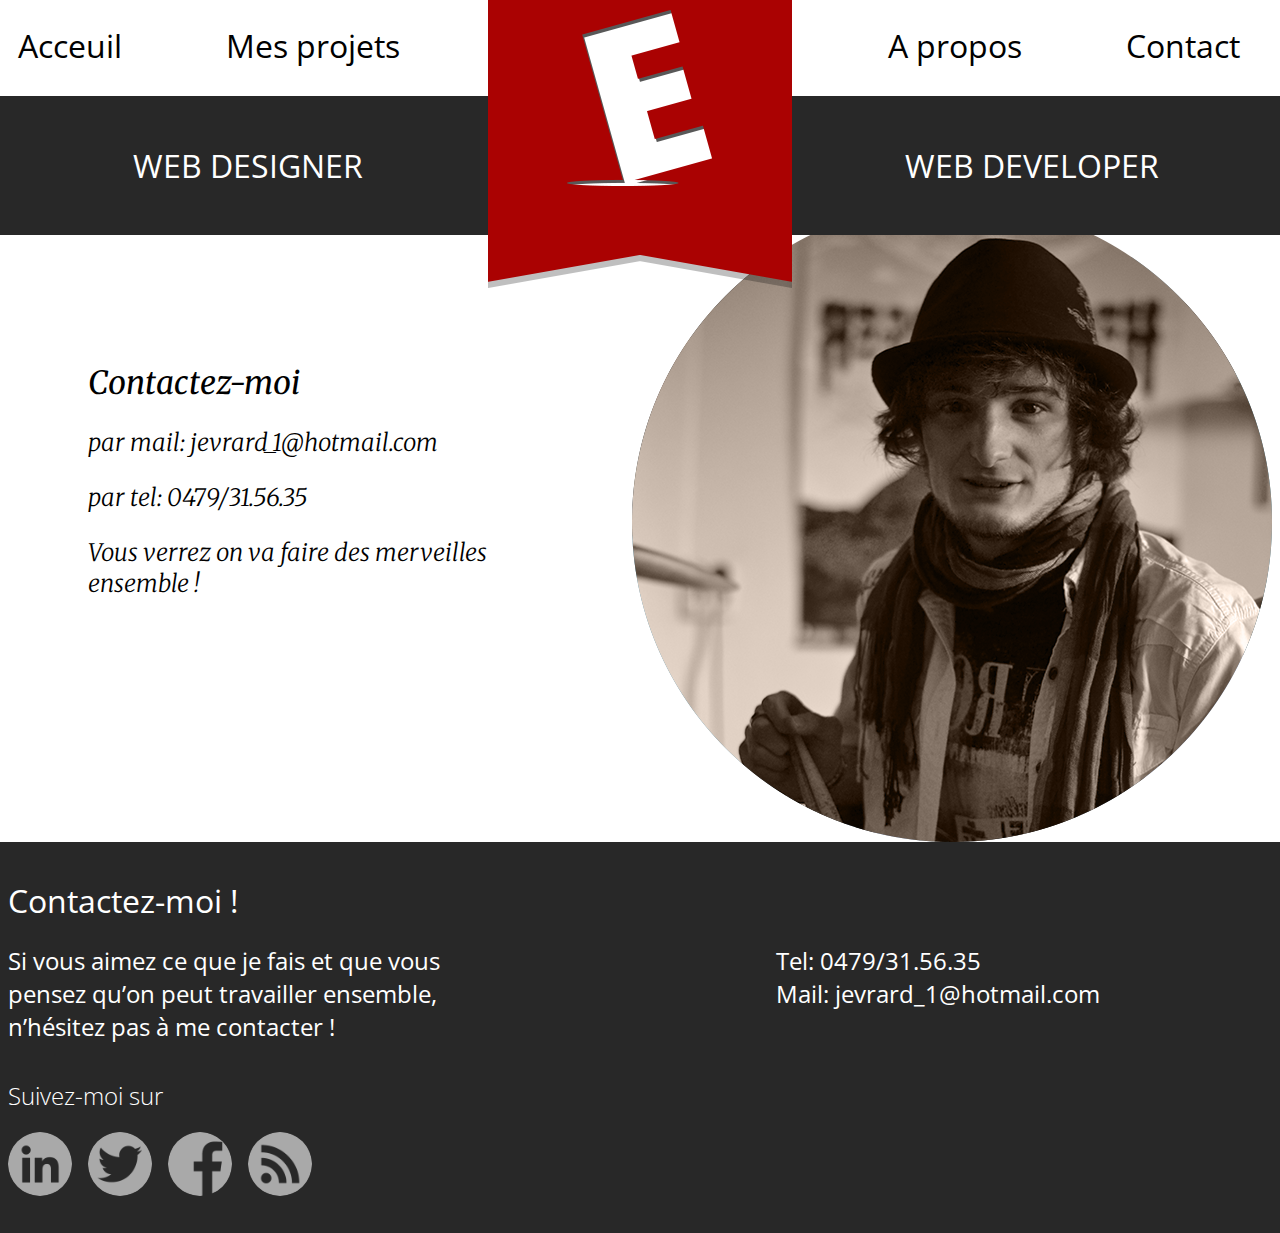
==== html/contact.html @ c120b70b "page contact" ====
<!DOCTYPE html>
<html lang="fr">
<head>
    <meta charset="UTF-8">
    <title>Jérémy Evrard Website</title>
    <link rel="stylesheet" href="../css/main.css">
</head>
<body>
    <header class="home">
        <div class="riban"><a  href="../index.html"><img src="../images/riban.png" alt="Jérémy Evrard"></a></div>
        <nav>
            <ul>
                <li><a href="../index.html">Acceuil</a></li>
                <li><a href="../html/projets.html">Mes projets</a></li>
                <li><a href="../html/propos.html">A propos</a></li>
                <li><a href="../html/contact.html">Contact</a></li>
            </ul>
        </nav>
        <div class="banniere">
            <ul >
                <li>WEB DESIGNER</li><!--
                --><li>WEB DEVELOPER</li>
            </ul>
        </div>
    </header>
    <section class="contactPage">
        <img src="../images/photoInv.png" alt="Une photo de jérémy Evrard" class="photo">
        
        <div class="accrocheContact">
            <h1>Contactez-moi</h1>
            <p>par mail: jevrard_1@hotmail.com</p>
            <p>par tel: 0479/31.56.35</p>
            <p>Vous verrez on va faire des merveilles ensemble !</p>
        </div>
    </section>
    <footer>
        <section class="contact">
            <h1>Contactez-moi !</h1>
            <p>Si vous aimez ce que je fais et que vous pensez qu’on peut travailler ensemble, n’hésitez pas à me contacter !</p>
            <section class="coordonnee">
                <p>Tel: 0479/31.56.35</p>
                <p>Mail: jevrard_1@hotmail.com</p>
            </section>
            <h2>Suivez-moi sur</h2>
            <ul>
                <li><a href="#"><img src="../images/LinkedinIcon.png" alt="Linkedin"></a></li><!--
                --><li><a href="#"><img src="../images/logoTwitter.png" alt="Twitter"></a></li><!--
                --><li><a href="#"><img src="../images/logoFacebook.png" alt="Facebook"></a></li><!--
                --><li><a href="#"><img src="../images/logoRss.png" alt="Flux Rss"></a></li>
            </ul>
        </section>
    </footer>
</body>
</html>
---- css/main.css ----
@charset "UTF-8";
/*! normalize.css v3.0.1 | MIT License | git.io/normalize */
/**
 * 1. Set default font family to sans-serif.
 * 2. Prevent iOS text size adjust after orientation change, without disabling
 *    user zoom.
 */
@import url(http://fonts.googleapis.com/css?family=Open+Sans:300italic,400italic,600italic,700italic,800italic,400,300,600,700,800);
@import url(http://fonts.googleapis.com/css?family=Merriweather:400,300italic);
/* line 9, ../scss/_normalize.scss */
html {
  font-family: sans-serif;
  /* 1 */
  -ms-text-size-adjust: 100%;
  /* 2 */
  -webkit-text-size-adjust: 100%;
  /* 2 */
}

/**
 * Remove default margin.
 */
/* line 19, ../scss/_normalize.scss */
body {
  margin: 0;
}

/* HTML5 display definitions
   ========================================================================== */
/**
 * Correct `block` display not defined for any HTML5 element in IE 8/9.
 * Correct `block` display not defined for `details` or `summary` in IE 10/11 and Firefox.
 * Correct `block` display not defined for `main` in IE 11.
 */
/* line 32, ../scss/_normalize.scss */
article,
aside,
details,
figcaption,
figure,
footer,
header,
hgroup,
main,
nav,
section,
summary {
  display: block;
}

/**
 * 1. Correct `inline-block` display not defined in IE 8/9.
 * 2. Normalize vertical alignment of `progress` in Chrome, Firefox, and Opera.
 */
/* line 52, ../scss/_normalize.scss */
audio,
canvas,
progress,
video {
  display: inline-block;
  /* 1 */
  vertical-align: baseline;
  /* 2 */
}

/**
 * Prevent modern browsers from displaying `audio` without controls.
 * Remove excess height in iOS 5 devices.
 */
/* line 65, ../scss/_normalize.scss */
audio:not([controls]) {
  display: none;
  height: 0;
}

/**
 * Address `[hidden]` styling not present in IE 8/9/10.
 * Hide the `template` element in IE 8/9/11, Safari, and Firefox < 22.
 */
/* line 75, ../scss/_normalize.scss */
[hidden],
template {
  display: none;
}

/* Links
   ========================================================================== */
/**
 * Remove the gray background color from active links in IE 10.
 */
/* line 87, ../scss/_normalize.scss */
a {
  background: transparent;
}

/**
 * Improve readability when focused and also mouse hovered in all browsers.
 */
/* line 95, ../scss/_normalize.scss */
a:active,
a:hover {
  outline: 0;
}

/* Text-level semantics
   ========================================================================== */
/**
 * Address styling not present in IE 8/9/10/11, Safari, and Chrome.
 */
/* line 107, ../scss/_normalize.scss */
abbr[title] {
  border-bottom: 1px dotted;
}

/**
 * Address style set to `bolder` in Firefox 4+, Safari, and Chrome.
 */
/* line 115, ../scss/_normalize.scss */
b,
strong {
  font-weight: bold;
}

/**
 * Address styling not present in Safari and Chrome.
 */
/* line 124, ../scss/_normalize.scss */
dfn {
  font-style: italic;
}

/**
 * Address variable `h1` font-size and margin within `section` and `article`
 * contexts in Firefox 4+, Safari, and Chrome.
 */
/* line 133, ../scss/_normalize.scss */
h1 {
  font-size: 2em;
  margin: 0.67em 0;
}

/**
 * Address styling not present in IE 8/9.
 */
/* line 142, ../scss/_normalize.scss */
mark {
  background: #ff0;
  color: #000;
}

/**
 * Address inconsistent and variable font size in all browsers.
 */
/* line 151, ../scss/_normalize.scss */
small {
  font-size: 80%;
}

/**
 * Prevent `sub` and `sup` affecting `line-height` in all browsers.
 */
/* line 159, ../scss/_normalize.scss */
sub,
sup {
  font-size: 75%;
  line-height: 0;
  position: relative;
  vertical-align: baseline;
}

/* line 167, ../scss/_normalize.scss */
sup {
  top: -0.5em;
}

/* line 171, ../scss/_normalize.scss */
sub {
  bottom: -0.25em;
}

/* Embedded content
   ========================================================================== */
/**
 * Remove border when inside `a` element in IE 8/9/10.
 */
/* line 182, ../scss/_normalize.scss */
img {
  border: 0;
}

/**
 * Correct overflow not hidden in IE 9/10/11.
 */
/* line 190, ../scss/_normalize.scss */
svg:not(:root) {
  overflow: hidden;
}

/* Grouping content
   ========================================================================== */
/**
 * Address margin not present in IE 8/9 and Safari.
 */
/* line 201, ../scss/_normalize.scss */
figure {
  margin: 1em 40px;
}

/**
 * Address differences between Firefox and other browsers.
 */
/* line 209, ../scss/_normalize.scss */
hr {
  -moz-box-sizing: content-box;
  box-sizing: content-box;
  height: 0;
}

/**
 * Contain overflow in all browsers.
 */
/* line 219, ../scss/_normalize.scss */
pre {
  overflow: auto;
}

/**
 * Address odd `em`-unit font size rendering in all browsers.
 */
/* line 227, ../scss/_normalize.scss */
code,
kbd,
pre,
samp {
  font-family: monospace, monospace;
  font-size: 1em;
}

/* Forms
   ========================================================================== */
/**
 * Known limitation: by default, Chrome and Safari on OS X allow very limited
 * styling of `select`, unless a `border` property is set.
 */
/**
 * 1. Correct color not being inherited.
 *    Known issue: affects color of disabled elements.
 * 2. Correct font properties not being inherited.
 * 3. Address margins set differently in Firefox 4+, Safari, and Chrome.
 */
/* line 250, ../scss/_normalize.scss */
button,
input,
optgroup,
select,
textarea {
  color: inherit;
  /* 1 */
  font: inherit;
  /* 2 */
  margin: 0;
  /* 3 */
}

/**
 * Address `overflow` set to `hidden` in IE 8/9/10/11.
 */
/* line 264, ../scss/_normalize.scss */
button {
  overflow: visible;
}

/**
 * Address inconsistent `text-transform` inheritance for `button` and `select`.
 * All other form control elements do not inherit `text-transform` values.
 * Correct `button` style inheritance in Firefox, IE 8/9/10/11, and Opera.
 * Correct `select` style inheritance in Firefox.
 */
/* line 275, ../scss/_normalize.scss */
button,
select {
  text-transform: none;
}

/**
 * 1. Avoid the WebKit bug in Android 4.0.* where (2) destroys native `audio`
 *    and `video` controls.
 * 2. Correct inability to style clickable `input` types in iOS.
 * 3. Improve usability and consistency of cursor style between image-type
 *    `input` and others.
 */
/* line 288, ../scss/_normalize.scss */
button,
html input[type="button"],
input[type="reset"],
input[type="submit"] {
  -webkit-appearance: button;
  /* 2 */
  cursor: pointer;
  /* 3 */
}

/**
 * Re-set default cursor for disabled elements.
 */
/* line 300, ../scss/_normalize.scss */
button[disabled],
html input[disabled] {
  cursor: default;
}

/**
 * Remove inner padding and border in Firefox 4+.
 */
/* line 309, ../scss/_normalize.scss */
button::-moz-focus-inner,
input::-moz-focus-inner {
  border: 0;
  padding: 0;
}

/**
 * Address Firefox 4+ setting `line-height` on `input` using `!important` in
 * the UA stylesheet.
 */
/* line 320, ../scss/_normalize.scss */
input {
  line-height: normal;
}

/**
 * It's recommended that you don't attempt to style these elements.
 * Firefox's implementation doesn't respect box-sizing, padding, or width.
 *
 * 1. Address box sizing set to `content-box` in IE 8/9/10.
 * 2. Remove excess padding in IE 8/9/10.
 */
/* line 332, ../scss/_normalize.scss */
input[type="checkbox"],
input[type="radio"] {
  box-sizing: border-box;
  /* 1 */
  padding: 0;
  /* 2 */
}

/**
 * Fix the cursor style for Chrome's increment/decrement buttons. For certain
 * `font-size` values of the `input`, it causes the cursor style of the
 * decrement button to change from `default` to `text`.
 */
/* line 344, ../scss/_normalize.scss */
input[type="number"]::-webkit-inner-spin-button,
input[type="number"]::-webkit-outer-spin-button {
  height: auto;
}

/**
 * 1. Address `appearance` set to `searchfield` in Safari and Chrome.
 * 2. Address `box-sizing` set to `border-box` in Safari and Chrome
 *    (include `-moz` to future-proof).
 */
/* line 355, ../scss/_normalize.scss */
input[type="search"] {
  -webkit-appearance: textfield;
  /* 1 */
  -moz-box-sizing: content-box;
  -webkit-box-sizing: content-box;
  /* 2 */
  box-sizing: content-box;
}

/**
 * Remove inner padding and search cancel button in Safari and Chrome on OS X.
 * Safari (but not Chrome) clips the cancel button when the search input has
 * padding (and `textfield` appearance).
 */
/* line 368, ../scss/_normalize.scss */
input[type="search"]::-webkit-search-cancel-button,
input[type="search"]::-webkit-search-decoration {
  -webkit-appearance: none;
}

/**
 * Define consistent border, margin, and padding.
 */
/* line 377, ../scss/_normalize.scss */
fieldset {
  border: 1px solid #c0c0c0;
  margin: 0 2px;
  padding: 0.35em 0.625em 0.75em;
}

/**
 * 1. Correct `color` not being inherited in IE 8/9/10/11.
 * 2. Remove padding so people aren't caught out if they zero out fieldsets.
 */
/* line 388, ../scss/_normalize.scss */
legend {
  border: 0;
  /* 1 */
  padding: 0;
  /* 2 */
}

/**
 * Remove default vertical scrollbar in IE 8/9/10/11.
 */
/* line 397, ../scss/_normalize.scss */
textarea {
  overflow: auto;
}

/**
 * Don't inherit the `font-weight` (applied by a rule above).
 * NOTE: the default cannot safely be changed in Chrome and Safari on OS X.
 */
/* line 406, ../scss/_normalize.scss */
optgroup {
  font-weight: bold;
}

/* Tables
   ========================================================================== */
/**
 * Remove most spacing between table cells.
 */
/* line 417, ../scss/_normalize.scss */
table {
  border-collapse: collapse;
  border-spacing: 0;
}

/* line 422, ../scss/_normalize.scss */
td,
th {
  padding: 0;
}

/* 
________________________________________________________________________________

*/
/*@for $i from 1 through $ncol{
    $col-$i : $i * $col + ($i - 1) * $gutter;
}*/
/* line 1, ../scss/_basic.scss */
body {
  width: 100%;
  font-family: 'Open Sans', sans-serif;
}

/* line 5, ../scss/_basic.scss */
ul {
  margin: 0;
  padding: 0;
}

/* line 9, ../scss/_basic.scss */
h1 {
  font-size: 2em;
  font-weight: 400;
  margin-left: 80px;
}

/* line 14, ../scss/_basic.scss */
figure {
  margin: 0;
}

/* line 17, ../scss/_basic.scss */
.blind {
  text-indent: -9999px;
}

/* line 1, ../scss/_header.scss */
.simple {
  width: 100%;
  background-color: #282828;
}
/* line 4, ../scss/_header.scss */
.simple nav {
  width: 1264px;
  margin: auto;
  color: white;
  height: 6em;
}
/* line 8, ../scss/_header.scss */
.simple nav ul {
  float: right;
}
/* line 11, ../scss/_header.scss */
.simple nav li {
  list-style-type: none;
  display: inline-block;
}
/* line 13, ../scss/_header.scss */
.simple nav li a {
  font-size: 1.5em;
  color: white;
  text-decoration: none;
  display: inline-block;
  padding: 1.25em 10px;
  -moz-transition-duration: 0.2s;
  -o-transition-duration: 0.2s;
  -webkit-transition-duration: 0.2s;
  transition-duration: 0.2s;
  position: relative;
  z-index: 3;
}
/* line 23, ../scss/_header.scss */
.simple nav li a:hover {
  border-bottom: 0.16em solid white;
}
/* line 30, ../scss/_header.scss */
.simple .logo {
  width: 464px;
  float: left;
}
/* line 33, ../scss/_header.scss */
.simple .logo a {
  color: white;
  text-decoration: none;
  font-size: 1.5em;
}
/* line 37, ../scss/_header.scss */
.simple .logo a:hover span {
  text-decoration: underline;
}
/* line 41, ../scss/_header.scss */
.simple .logo span {
  padding: 1.25em 16px;
  display: block;
  float: left;
}
/* line 46, ../scss/_header.scss */
.simple .logo img {
  display: block;
  float: left;
  height: 3em;
  margin-top: 0.66em;
}

/* line 54, ../scss/_header.scss */
.home {
  /*.uncentred{
      @include center_body;
      position:relative;
      img{
          position:absolute;
          width:11.35646687697161%;   
      }
      &+nav{
          @include center_body;
          position:relative;
          top:0;
          //background-color: white;
          height:6em;
          z-index:0;
          ul{
          padding-left:11.35646687697161%;
          }
          li{
              @include list_horizontal;
              margin-left:$gutter;
              a{
                  color:black;
                  font-size:2em;
                  text-decoration: none;
                  //@include box-sizing;
                  display:inline-block;
                  padding:0.75em 10px;
                  @include transition_duration(0.2s);
                  position:relative;
                  z-index:3;
                  &:hover{
                      //text-decoration: underline;
                      border-bottom: 0.16em solid $red;
                      color:$red;
                  }   
              }
          }
      }  
  }  */
}
/* line 55, ../scss/_header.scss */
.home .riban {
  position: absolute;
  text-align: center;
  width: 100%;
  height: 0;
}
/* line 60, ../scss/_header.scss */
.home .riban a {
  position: relative;
  display: block;
  width: 304px;
  margin: auto;
  z-index: 2;
  top: -8em;
  -moz-transition-duration: 0.5s;
  -o-transition-duration: 0.5s;
  -webkit-transition-duration: 0.5s;
  transition-duration: 0.5s;
}
/* line 68, ../scss/_header.scss */
.home .riban a:hover {
  top: 0;
}
/* line 72, ../scss/_header.scss */
.home .riban img {
  width: 100%;
}
/* line 76, ../scss/_header.scss */
.home .riban + nav {
  position: relative;
  top: 0;
  width: 100%;
  background-color: white;
  height: 6em;
}
/* line 82, ../scss/_header.scss */
.home .riban + nav li {
  list-style-type: none;
  display: inline-block;
}
/* line 84, ../scss/_header.scss */
.home .riban + nav li a {
  color: black;
  font-size: 2em;
  text-decoration: none;
  display: inline-block;
  padding: 0.75em 10px;
  -moz-transition-duration: 0.2s;
  -o-transition-duration: 0.2s;
  -webkit-transition-duration: 0.2s;
  transition-duration: 0.2s;
  position: relative;
  z-index: 3;
}
/* line 94, ../scss/_header.scss */
.home .riban + nav li a:hover {
  border-bottom: 0.16em solid #aa0202;
  color: #aa0202;
}
/* line 101, ../scss/_header.scss */
.home .riban + nav li:nth-child(3) a {
  margin-left: 384px;
}
/* line 104, ../scss/_header.scss */
.home .riban + nav li:nth-last-child(n+2) a {
  margin-right: 80px;
}
/* line 108, ../scss/_header.scss */
.home .riban + nav ul {
  width: 1264px;
  margin: auto;
}

/* line 152, ../scss/_header.scss */
.banniere {
  width: 100%;
  position: relative;
  color: white;
  background-color: #282828;
}
/* line 157, ../scss/_header.scss */
.banniere ul {
  width: 1264px;
  margin: auto;
}
/* line 159, ../scss/_header.scss */
.banniere ul li {
  list-style-type: none;
  display: inline-block;
  width: 480px;
  padding: 1.5em 0;
  font-size: 2em;
  text-align: center;
}
/* line 166, ../scss/_header.scss */
.banniere ul li + li {
  margin-left: 304px;
}

/* line 1, ../scss/_presentation.scss */
.presentation {
  width: 1264px;
  margin: auto;
}
/* line 10, ../scss/_mixin.scss */
.presentation:after {
  content: '';
  display: block;
  clear: both;
}
/* line 4, ../scss/_presentation.scss */
.presentation > * {
  float: left;
}

/* line 8, ../scss/_presentation.scss */
.aboutMe, .contactPage {
  width: 1264px;
  margin: auto;
}
/* line 10, ../scss/_mixin.scss */
.aboutMe:after, .contactPage:after {
  content: '';
  display: block;
  clear: both;
}
/* line 11, ../scss/_presentation.scss */
.aboutMe > *, .contactPage > * {
  float: right;
}

/* line 15, ../scss/_presentation.scss */
.accrocheAboutMe {
  font-family: 'Merriweather', serif;
  font-weight: 300;
  font-style: italic;
  width: 464px;
  font-size: 2em;
  margin-right: 80px;
  margin-top: 6em;
}

/* line 20, ../scss/_presentation.scss */
.accroche {
  font-family: 'Merriweather', serif;
  font-weight: 300;
  font-style: italic;
  width: 464px;
  font-size: 2em;
  margin-left: 80px;
  margin-top: 6em;
}

@-moz-keyframes Autoslide {
  /* line 2, ../scss/_projetSection.scss */
  0%, 25%, 100% {
    left: 0px;
    /*première image et dernière */
  }

  /* line 5, ../scss/_projetSection.scss */
  30%, 55% {
    left: -100%;
    /*deuxième image */
  }

  /* line 8, ../scss/_projetSection.scss */
  60%, 85% {
    left: -200%;
    /*troisième*/
  }
}
@-webkit-keyframes Autoslide {
  /* line 2, ../scss/_projetSection.scss */
  0%, 25%, 100% {
    left: 0px;
    /*première image et dernière */
  }

  /* line 5, ../scss/_projetSection.scss */
  30%, 55% {
    left: -100%;
    /*deuxième image */
  }

  /* line 8, ../scss/_projetSection.scss */
  60%, 85% {
    left: -200%;
    /*troisième*/
  }
}
@keyframes Autoslide {
  /* line 2, ../scss/_projetSection.scss */
  0%, 25%, 100% {
    left: 0px;
    /*première image et dernière */
  }

  /* line 5, ../scss/_projetSection.scss */
  30%, 55% {
    left: -100%;
    /*deuxième image */
  }

  /* line 8, ../scss/_projetSection.scss */
  60%, 85% {
    left: -200%;
    /*troisième*/
  }
}
/* line 12, ../scss/_projetSection.scss */
.projets {
  width: 1264px;
  margin: auto;
}
/* line 14, ../scss/_projetSection.scss */
.projets > a {
  font-size: 1.5em;
  width: 944px;
  display: block;
  background-color: rgba(170, 2, 2, 0.5);
  -moz-transition-duration: 0.2s;
  -o-transition-duration: 0.2s;
  -webkit-transition-duration: 0.2s;
  transition-duration: 0.2s;
  color: white;
  padding: 1em 0;
  text-align: center;
  text-decoration: none;
  margin: 1em auto;
}
/* line 35, ../scss/_mixin.scss */
.projets > a:hover {
  background-color: #aa0202;
}

/* line 21, ../scss/_projetSection.scss */
.projSlider {
  width: 944px;
  height: 708px;
  margin: auto;
  position: relative;
  overflow: hidden;
  -moz-box-shadow: 0px 0px 15px 0 rgba(1, 1, 1, 0.5);
  -webkit-box-shadow: 0px 0px 15px 0 rgba(1, 1, 1, 0.5);
  box-shadow: 0px 0px 15px 0 rgba(1, 1, 1, 0.5);
}
/* line 28, ../scss/_projetSection.scss */
.projSlider ul {
  width: 300%;
  position: absolute;
  top: 0;
  left: 0;
  -moz-animation-name: Autoslide;
  -webkit-animation-name: Autoslide;
  animation-name: Autoslide;
  -moz-animation-duration: 30s;
  -webkit-animation-duration: 30s;
  animation-duration: 30s;
  -moz-animation-iteration-count: infinite;
  -webkit-animation-iteration-count: infinite;
  animation-iteration-count: infinite;
  -moz-animation-timing-function: ease-in-out;
  -webkit-animation-timing-function: ease-in-out;
  animation-timing-function: ease-in-out;
}
/* line 38, ../scss/_projetSection.scss */
.projSlider li {
  width: 33.333333333%;
  list-style-type: none;
  display: inline-block;
}
/* line 42, ../scss/_projetSection.scss */
.projSlider img {
  max-width: 100%;
}

/* line 1, ../scss/_lastSearch.scss */
.lastDoc {
  width: 1264px;
  margin: auto;
  margin-bottom: 2em;
}
/* line 4, ../scss/_lastSearch.scss */
.lastDoc ul {
  width: body_width;
}
/* line 6, ../scss/_lastSearch.scss */
.lastDoc ul li {
  list-style-type: none;
  display: inline-block;
}
/* line 8, ../scss/_lastSearch.scss */
.lastDoc ul li img {
  width: 304px;
}
/* line 12, ../scss/_lastSearch.scss */
.lastDoc ul li + li {
  margin-left: 16px;
}

/* line 1, ../scss/_footer.scss */
footer {
  width: 100%;
  background-color: #282828;
  color: white;
}
/* line 5, ../scss/_footer.scss */
footer h1 {
  margin-left: 0;
}
/* line 8, ../scss/_footer.scss */
footer h2 {
  clear: both;
  font-weight: 300;
  padding-top: 1.5em;
}

/* line 14, ../scss/_footer.scss */
.contact {
  width: 1264px;
  margin: auto;
  padding-top: 1em;
}
/* line 17, ../scss/_footer.scss */
.contact p {
  width: 464px;
  margin: 0 304px 0 0;
  font-size: 1.5em;
  float: left;
}
/* line 23, ../scss/_footer.scss */
.contact .coordonnee {
  width: 464px;
  float: left;
}
/* line 10, ../scss/_mixin.scss */
.contact .coordonnee:after {
  content: '';
  display: block;
  clear: both;
}
/* line 28, ../scss/_footer.scss */
.contact ul {
  clear: both;
  width: 624px;
  padding-bottom: 2em;
}
/* line 32, ../scss/_footer.scss */
.contact ul li {
  list-style-type: none;
  display: inline-block;
}
/* line 34, ../scss/_footer.scss */
.contact ul li img {
  width: 64px;
  border-radius: 32px;
  opacity: 0.6;
  -moz-transition-duration: 0.2s;
  -o-transition-duration: 0.2s;
  -webkit-transition-duration: 0.2s;
  transition-duration: 0.2s;
}
/* line 39, ../scss/_footer.scss */
.contact ul li img:hover {
  opacity: 1;
  -moz-box-shadow: 0 0 5px 5px rgba(255, 255, 255, 0.5);
  -webkit-box-shadow: 0 0 5px 5px rgba(255, 255, 255, 0.5);
  box-shadow: 0 0 5px 5px rgba(255, 255, 255, 0.5);
}
/* line 46, ../scss/_footer.scss */
.contact ul li + li {
  margin-left: 16px;
}

/* line 1, ../scss/_listProjet.scss */
.Projets {
  width: 1264px;
  margin: auto;
}
/* line 4, ../scss/_listProjet.scss */
.Projets h1 {
  font-size: 3em;
}
/* line 7, ../scss/_listProjet.scss */
.Projets h2 {
  margin-left: 80px;
  font-weight: 400;
  font-size: 2em;
  font-family: 'merryweather', serif;
  font-style: italic;
}
/* line 14, ../scss/_listProjet.scss */
.Projets h3 {
  font-size: 1.5em;
  font-weight: 400;
  margin: 0.5em 0;
}
/* line 10, ../scss/_mixin.scss */
.Projets > section:after {
  content: '';
  display: block;
  clear: both;
}
/* line 21, ../scss/_listProjet.scss */
.Projets > section section {
  background-color: rgba(1, 1, 1, 0.1);
  padding: 0 16px 16px;
  float: left;
  width: 624px;
  margin-bottom: 1em;
  -moz-box-sizing: border-box;
  -webkit-box-sizing: border-box;
  box-sizing: border-box;
  -moz-transition-duration: 0.2s;
  -o-transition-duration: 0.2s;
  -webkit-transition-duration: 0.2s;
  transition-duration: 0.2s;
}
/* line 29, ../scss/_listProjet.scss */
.Projets > section section:hover {
  -moz-box-shadow: 0 0 10px 3px rgba(1, 1, 1, 0.5);
  -webkit-box-shadow: 0 0 10px 3px rgba(1, 1, 1, 0.5);
  box-shadow: 0 0 10px 3px rgba(1, 1, 1, 0.5);
}
/* line 33, ../scss/_listProjet.scss */
.Projets > section section:nth-child(even) {
  margin-right: 16px;
}
/* line 36, ../scss/_listProjet.scss */
.Projets > section figure {
  -moz-box-sizing: border-box;
  -webkit-box-sizing: border-box;
  box-sizing: border-box;
  width: 100%;
  min-height: 20em;
}
/* line 41, ../scss/_listProjet.scss */
.Projets > section p {
  min-height: 6em;
}
/* line 44, ../scss/_listProjet.scss */
.Projets > section img {
  max-width: 100%;
  max-height: 20em;
  display: block;
  margin: auto;
}
/* line 52, ../scss/_listProjet.scss */
.Projets li {
  list-style-type: none;
  display: inline-block;
  width: 50%;
  -moz-box-sizing: border-box;
  -webkit-box-sizing: border-box;
  box-sizing: border-box;
  float: left;
}
/* line 57, ../scss/_listProjet.scss */
.Projets li a {
  width: 100%;
  display: block;
  background-color: rgba(170, 2, 2, 0.5);
  -moz-transition-duration: 0.2s;
  -o-transition-duration: 0.2s;
  -webkit-transition-duration: 0.2s;
  transition-duration: 0.2s;
  color: white;
  padding: 1em 0;
  text-align: center;
  text-decoration: none;
}
/* line 35, ../scss/_mixin.scss */
.Projets li a:hover {
  background-color: #aa0202;
}
/* line 62, ../scss/_listProjet.scss */
.Projets li + li {
  padding-left: 8px;
}
/* line 65, ../scss/_listProjet.scss */
.Projets li:first-child {
  padding-right: 8px;
}
/* line 68, ../scss/_listProjet.scss */
.Projets .single li {
  width: 100%;
  padding: 0px;
}

/* line 1, ../scss/_aboutMe.scss */
.about {
  margin: 2em auto;
  width: 1264px;
}
/* line 10, ../scss/_mixin.scss */
.about:after {
  content: '';
  display: block;
  clear: both;
}
/* line 6, ../scss/_aboutMe.scss */
.about h1 {
  font-family: 'merryweather', serif;
  font-size: 3em;
  padding: 0 0.5em;
  border-right: 2px solid #282828;
}
/* line 14, ../scss/_aboutMe.scss */
.about div {
  width: 464px;
  margin-right: 16px;
  float: left;
  text-align: right;
}
/* line 21, ../scss/_aboutMe.scss */
.about article {
  width: 784px;
  float: right;
  font-size: 1.5em;
  font-weight: 400;
}

/* line 1, ../scss/_contact.scss */
.accrocheContact {
  font-family: 'Merriweather', serif;
  font-weight: 300;
  font-style: italic;
  width: 464px;
  font-size: 2em;
  margin-right: 80px;
  margin-top: 4em;
}
/* line 5, ../scss/_contact.scss */
.accrocheContact h1 {
  font-size: 1em;
  margin: 0;
}
/* line 9, ../scss/_contact.scss */
.accrocheContact p {
  font-size: 0.75em;
}
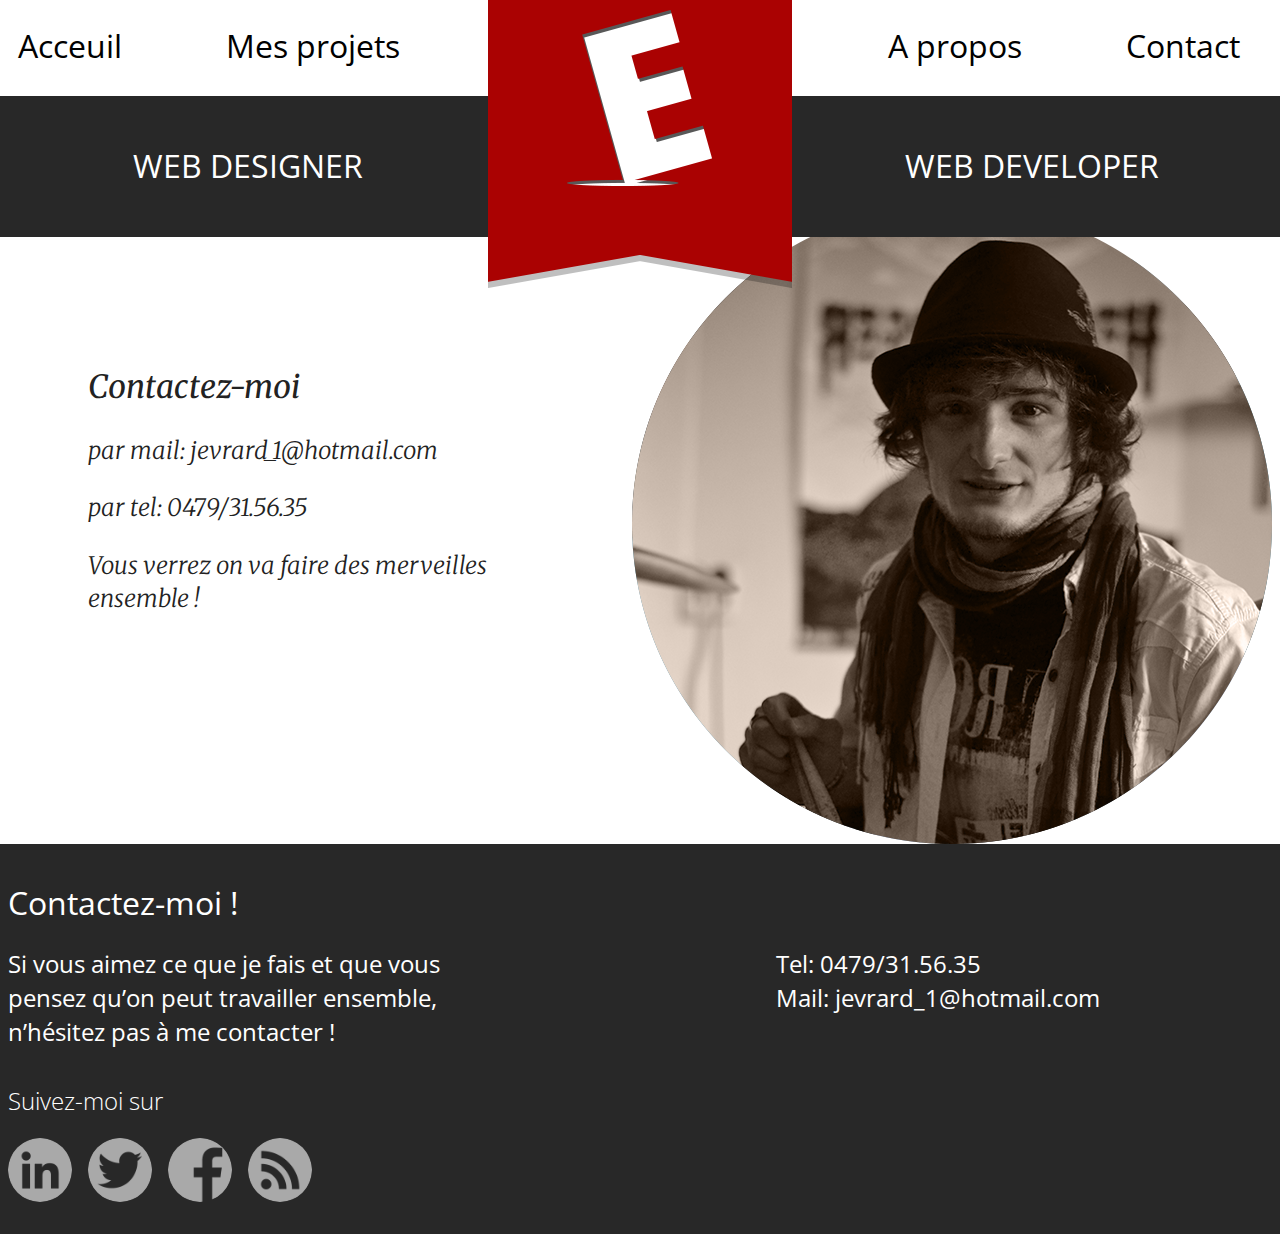
==== commit 7dd5309a: "intégration du html5boilerplate" ====
--- a/html/contact.html
+++ b/html/contact.html
@@ -1,11 +1,22 @@
 <!DOCTYPE html>
-<html lang="fr">
+<!--[if lt IE 7]>      <html class="no-js lt-ie9 lt-ie8 lt-ie7"> <![endif]-->
+<!--[if IE 7]>         <html class="no-js lt-ie9 lt-ie8"> <![endif]-->
+<!--[if IE 8]>         <html class="no-js lt-ie9"> <![endif]-->
+<!--[if gt IE 8]><!--> <html class="no-js" lang="fr"> <!--<![endif]-->
 <head>
-    <meta charset="UTF-8">
+    <meta charset="UTF-8"> 
+    <meta http-equiv="X-UA-Compatible" content="IE=edge,chrome=1">
     <title>Jérémy Evrard Website</title>
-    <link rel="stylesheet" href="../css/main.css">
+    <meta name="description" content="">
+    <meta name="viewport" content="width=device-width, initial-scale=1">
+    <link rel="stylesheet" href="../css/style.css">
+    <script src="../js/vendor/modernizr-2.6.2.min.js"></script>
 </head>
 <body>
+    <!--[if lt IE 7]>
+        <p class="browsehappy">You are using an <strong>outdated</strong> browser. Please <a href="http://browsehappy.com/">upgrade your browser</a> to improve your experience.</p>
+    <![endif]-->
+    <!-- thomas hupkens-->
     <header class="home">
         <div class="riban"><a  href="../index.html"><img src="../images/riban.png" alt="Jérémy Evrard"></a></div>
         <nav>
@@ -50,5 +61,10 @@
             </ul>
         </section>
     </footer>
+    <script src="//ajax.googleapis.com/ajax/libs/jquery/1.11.1/jquery.min.js"></script>
+    <script>window.jQuery || document.write('<script src="../js/vendor/jquery-1.11.1.min.js"><\/script>')</script>
+
+    <script src="../js/plugins.js"></script>
+    <script src="../js/main.js"></script>
 </body>
 </html>--- a/css/style.css
+++ b/css/style.css
@@ -0,0 +1,1398 @@
+@charset "UTF-8";
+/*! normalize.css v3.0.1 | MIT License | git.io/normalize */
+/**
+ * 1. Set default font family to sans-serif.
+ * 2. Prevent iOS text size adjust after orientation change, without disabling
+ *    user zoom.
+ */
+@import url(http://fonts.googleapis.com/css?family=Open+Sans:300italic,400italic,600italic,700italic,800italic,400,300,600,700,800);
+@import url(http://fonts.googleapis.com/css?family=Merriweather:400,300italic);
+/* line 9, ../scss/_normalize.scss */
+html {
+  font-family: sans-serif;
+  /* 1 */
+  -ms-text-size-adjust: 100%;
+  /* 2 */
+  -webkit-text-size-adjust: 100%;
+  /* 2 */
+}
+
+/**
+ * Remove default margin.
+ */
+/* line 19, ../scss/_normalize.scss */
+body {
+  margin: 0;
+}
+
+/* HTML5 display definitions
+   ========================================================================== */
+/**
+ * Correct `block` display not defined for any HTML5 element in IE 8/9.
+ * Correct `block` display not defined for `details` or `summary` in IE 10/11 and Firefox.
+ * Correct `block` display not defined for `main` in IE 11.
+ */
+/* line 32, ../scss/_normalize.scss */
+article,
+aside,
+details,
+figcaption,
+figure,
+footer,
+header,
+hgroup,
+main,
+nav,
+section,
+summary {
+  display: block;
+}
+
+/**
+ * 1. Correct `inline-block` display not defined in IE 8/9.
+ * 2. Normalize vertical alignment of `progress` in Chrome, Firefox, and Opera.
+ */
+/* line 52, ../scss/_normalize.scss */
+audio,
+canvas,
+progress,
+video {
+  display: inline-block;
+  /* 1 */
+  vertical-align: baseline;
+  /* 2 */
+}
+
+/**
+ * Prevent modern browsers from displaying `audio` without controls.
+ * Remove excess height in iOS 5 devices.
+ */
+/* line 65, ../scss/_normalize.scss */
+audio:not([controls]) {
+  display: none;
+  height: 0;
+}
+
+/**
+ * Address `[hidden]` styling not present in IE 8/9/10.
+ * Hide the `template` element in IE 8/9/11, Safari, and Firefox < 22.
+ */
+/* line 75, ../scss/_normalize.scss */
+[hidden],
+template {
+  display: none;
+}
+
+/* Links
+   ========================================================================== */
+/**
+ * Remove the gray background color from active links in IE 10.
+ */
+/* line 87, ../scss/_normalize.scss */
+a {
+  background: transparent;
+}
+
+/**
+ * Improve readability when focused and also mouse hovered in all browsers.
+ */
+/* line 95, ../scss/_normalize.scss */
+a:active,
+a:hover {
+  outline: 0;
+}
+
+/* Text-level semantics
+   ========================================================================== */
+/**
+ * Address styling not present in IE 8/9/10/11, Safari, and Chrome.
+ */
+/* line 107, ../scss/_normalize.scss */
+abbr[title] {
+  border-bottom: 1px dotted;
+}
+
+/**
+ * Address style set to `bolder` in Firefox 4+, Safari, and Chrome.
+ */
+/* line 115, ../scss/_normalize.scss */
+b,
+strong {
+  font-weight: bold;
+}
+
+/**
+ * Address styling not present in Safari and Chrome.
+ */
+/* line 124, ../scss/_normalize.scss */
+dfn {
+  font-style: italic;
+}
+
+/**
+ * Address variable `h1` font-size and margin within `section` and `article`
+ * contexts in Firefox 4+, Safari, and Chrome.
+ */
+/* line 133, ../scss/_normalize.scss */
+h1 {
+  font-size: 2em;
+  margin: 0.67em 0;
+}
+
+/**
+ * Address styling not present in IE 8/9.
+ */
+/* line 142, ../scss/_normalize.scss */
+mark {
+  background: #ff0;
+  color: #000;
+}
+
+/**
+ * Address inconsistent and variable font size in all browsers.
+ */
+/* line 151, ../scss/_normalize.scss */
+small {
+  font-size: 80%;
+}
+
+/**
+ * Prevent `sub` and `sup` affecting `line-height` in all browsers.
+ */
+/* line 159, ../scss/_normalize.scss */
+sub,
+sup {
+  font-size: 75%;
+  line-height: 0;
+  position: relative;
+  vertical-align: baseline;
+}
+
+/* line 167, ../scss/_normalize.scss */
+sup {
+  top: -0.5em;
+}
+
+/* line 171, ../scss/_normalize.scss */
+sub {
+  bottom: -0.25em;
+}
+
+/* Embedded content
+   ========================================================================== */
+/**
+ * Remove border when inside `a` element in IE 8/9/10.
+ */
+/* line 182, ../scss/_normalize.scss */
+img {
+  border: 0;
+}
+
+/**
+ * Correct overflow not hidden in IE 9/10/11.
+ */
+/* line 190, ../scss/_normalize.scss */
+svg:not(:root) {
+  overflow: hidden;
+}
+
+/* Grouping content
+   ========================================================================== */
+/**
+ * Address margin not present in IE 8/9 and Safari.
+ */
+/* line 201, ../scss/_normalize.scss */
+figure {
+  margin: 1em 40px;
+}
+
+/**
+ * Address differences between Firefox and other browsers.
+ */
+/* line 209, ../scss/_normalize.scss */
+hr {
+  -moz-box-sizing: content-box;
+  box-sizing: content-box;
+  height: 0;
+}
+
+/**
+ * Contain overflow in all browsers.
+ */
+/* line 219, ../scss/_normalize.scss */
+pre {
+  overflow: auto;
+}
+
+/**
+ * Address odd `em`-unit font size rendering in all browsers.
+ */
+/* line 227, ../scss/_normalize.scss */
+code,
+kbd,
+pre,
+samp {
+  font-family: monospace, monospace;
+  font-size: 1em;
+}
+
+/* Forms
+   ========================================================================== */
+/**
+ * Known limitation: by default, Chrome and Safari on OS X allow very limited
+ * styling of `select`, unless a `border` property is set.
+ */
+/**
+ * 1. Correct color not being inherited.
+ *    Known issue: affects color of disabled elements.
+ * 2. Correct font properties not being inherited.
+ * 3. Address margins set differently in Firefox 4+, Safari, and Chrome.
+ */
+/* line 250, ../scss/_normalize.scss */
+button,
+input,
+optgroup,
+select,
+textarea {
+  color: inherit;
+  /* 1 */
+  font: inherit;
+  /* 2 */
+  margin: 0;
+  /* 3 */
+}
+
+/**
+ * Address `overflow` set to `hidden` in IE 8/9/10/11.
+ */
+/* line 264, ../scss/_normalize.scss */
+button {
+  overflow: visible;
+}
+
+/**
+ * Address inconsistent `text-transform` inheritance for `button` and `select`.
+ * All other form control elements do not inherit `text-transform` values.
+ * Correct `button` style inheritance in Firefox, IE 8/9/10/11, and Opera.
+ * Correct `select` style inheritance in Firefox.
+ */
+/* line 275, ../scss/_normalize.scss */
+button,
+select {
+  text-transform: none;
+}
+
+/**
+ * 1. Avoid the WebKit bug in Android 4.0.* where (2) destroys native `audio`
+ *    and `video` controls.
+ * 2. Correct inability to style clickable `input` types in iOS.
+ * 3. Improve usability and consistency of cursor style between image-type
+ *    `input` and others.
+ */
+/* line 288, ../scss/_normalize.scss */
+button,
+html input[type="button"],
+input[type="reset"],
+input[type="submit"] {
+  -webkit-appearance: button;
+  /* 2 */
+  cursor: pointer;
+  /* 3 */
+}
+
+/**
+ * Re-set default cursor for disabled elements.
+ */
+/* line 300, ../scss/_normalize.scss */
+button[disabled],
+html input[disabled] {
+  cursor: default;
+}
+
+/**
+ * Remove inner padding and border in Firefox 4+.
+ */
+/* line 309, ../scss/_normalize.scss */
+button::-moz-focus-inner,
+input::-moz-focus-inner {
+  border: 0;
+  padding: 0;
+}
+
+/**
+ * Address Firefox 4+ setting `line-height` on `input` using `!important` in
+ * the UA stylesheet.
+ */
+/* line 320, ../scss/_normalize.scss */
+input {
+  line-height: normal;
+}
+
+/**
+ * It's recommended that you don't attempt to style these elements.
+ * Firefox's implementation doesn't respect box-sizing, padding, or width.
+ *
+ * 1. Address box sizing set to `content-box` in IE 8/9/10.
+ * 2. Remove excess padding in IE 8/9/10.
+ */
+/* line 332, ../scss/_normalize.scss */
+input[type="checkbox"],
+input[type="radio"] {
+  box-sizing: border-box;
+  /* 1 */
+  padding: 0;
+  /* 2 */
+}
+
+/**
+ * Fix the cursor style for Chrome's increment/decrement buttons. For certain
+ * `font-size` values of the `input`, it causes the cursor style of the
+ * decrement button to change from `default` to `text`.
+ */
+/* line 344, ../scss/_normalize.scss */
+input[type="number"]::-webkit-inner-spin-button,
+input[type="number"]::-webkit-outer-spin-button {
+  height: auto;
+}
+
+/**
+ * 1. Address `appearance` set to `searchfield` in Safari and Chrome.
+ * 2. Address `box-sizing` set to `border-box` in Safari and Chrome
+ *    (include `-moz` to future-proof).
+ */
+/* line 355, ../scss/_normalize.scss */
+input[type="search"] {
+  -webkit-appearance: textfield;
+  /* 1 */
+  -moz-box-sizing: content-box;
+  -webkit-box-sizing: content-box;
+  /* 2 */
+  box-sizing: content-box;
+}
+
+/**
+ * Remove inner padding and search cancel button in Safari and Chrome on OS X.
+ * Safari (but not Chrome) clips the cancel button when the search input has
+ * padding (and `textfield` appearance).
+ */
+/* line 368, ../scss/_normalize.scss */
+input[type="search"]::-webkit-search-cancel-button,
+input[type="search"]::-webkit-search-decoration {
+  -webkit-appearance: none;
+}
+
+/**
+ * Define consistent border, margin, and padding.
+ */
+/* line 377, ../scss/_normalize.scss */
+fieldset {
+  border: 1px solid #c0c0c0;
+  margin: 0 2px;
+  padding: 0.35em 0.625em 0.75em;
+}
+
+/**
+ * 1. Correct `color` not being inherited in IE 8/9/10/11.
+ * 2. Remove padding so people aren't caught out if they zero out fieldsets.
+ */
+/* line 388, ../scss/_normalize.scss */
+legend {
+  border: 0;
+  /* 1 */
+  padding: 0;
+  /* 2 */
+}
+
+/**
+ * Remove default vertical scrollbar in IE 8/9/10/11.
+ */
+/* line 397, ../scss/_normalize.scss */
+textarea {
+  overflow: auto;
+}
+
+/**
+ * Don't inherit the `font-weight` (applied by a rule above).
+ * NOTE: the default cannot safely be changed in Chrome and Safari on OS X.
+ */
+/* line 406, ../scss/_normalize.scss */
+optgroup {
+  font-weight: bold;
+}
+
+/* Tables
+   ========================================================================== */
+/**
+ * Remove most spacing between table cells.
+ */
+/* line 417, ../scss/_normalize.scss */
+table {
+  border-collapse: collapse;
+  border-spacing: 0;
+}
+
+/* line 422, ../scss/_normalize.scss */
+td,
+th {
+  padding: 0;
+}
+
+/* 
+________________________________________________________________________________
+
+*/
+/*@for $i from 1 through $ncol{
+    $col-$i : $i * $col + ($i - 1) * $gutter;
+}*/
+/* line 1, ../scss/_basic.scss */
+body {
+  width: 100%;
+  font-family: 'Open Sans', sans-serif;
+}
+
+/* line 5, ../scss/_basic.scss */
+ul {
+  margin: 0;
+  padding: 0;
+}
+
+/* line 9, ../scss/_basic.scss */
+h1 {
+  font-size: 2em;
+  font-weight: 400;
+  margin-left: 80px;
+}
+
+/* line 14, ../scss/_basic.scss */
+figure {
+  margin: 0;
+}
+
+/* line 17, ../scss/_basic.scss */
+.blind {
+  text-indent: -9999px;
+}
+
+/* line 1, ../scss/_header.scss */
+.simple {
+  width: 100%;
+  background-color: #282828;
+}
+/* line 4, ../scss/_header.scss */
+.simple nav {
+  width: 1264px;
+  margin: auto;
+  color: white;
+  height: 6em;
+}
+/* line 8, ../scss/_header.scss */
+.simple nav ul {
+  float: right;
+}
+/* line 11, ../scss/_header.scss */
+.simple nav li {
+  list-style-type: none;
+  display: inline-block;
+}
+/* line 13, ../scss/_header.scss */
+.simple nav li a {
+  font-size: 1.5em;
+  color: white;
+  text-decoration: none;
+  display: inline-block;
+  padding: 1.25em 10px;
+  -moz-transition-duration: 0.2s;
+  -o-transition-duration: 0.2s;
+  -webkit-transition-duration: 0.2s;
+  transition-duration: 0.2s;
+  position: relative;
+  z-index: 3;
+}
+/* line 23, ../scss/_header.scss */
+.simple nav li a:hover {
+  border-bottom: 0.16em solid white;
+}
+/* line 30, ../scss/_header.scss */
+.simple .logo {
+  width: 464px;
+  float: left;
+}
+/* line 33, ../scss/_header.scss */
+.simple .logo a {
+  color: white;
+  text-decoration: none;
+  font-size: 1.5em;
+}
+/* line 37, ../scss/_header.scss */
+.simple .logo a:hover span {
+  text-decoration: underline;
+}
+/* line 41, ../scss/_header.scss */
+.simple .logo span {
+  padding: 1.25em 16px;
+  display: block;
+  float: left;
+}
+/* line 46, ../scss/_header.scss */
+.simple .logo img {
+  display: block;
+  float: left;
+  height: 3em;
+  margin-top: 0.66em;
+}
+
+/* line 54, ../scss/_header.scss */
+.home {
+  /*.uncentred{
+      @include center_body;
+      position:relative;
+      img{
+          position:absolute;
+          width:11.35646687697161%;   
+      }
+      &+nav{
+          @include center_body;
+          position:relative;
+          top:0;
+          //background-color: white;
+          height:6em;
+          z-index:0;
+          ul{
+          padding-left:11.35646687697161%;
+          }
+          li{
+              @include list_horizontal;
+              margin-left:$gutter;
+              a{
+                  color:black;
+                  font-size:2em;
+                  text-decoration: none;
+                  //@include box-sizing;
+                  display:inline-block;
+                  padding:0.75em 10px;
+                  @include transition_duration(0.2s);
+                  position:relative;
+                  z-index:3;
+                  &:hover{
+                      //text-decoration: underline;
+                      border-bottom: 0.16em solid $red;
+                      color:$red;
+                  }   
+              }
+          }
+      }  
+  }  */
+}
+/* line 55, ../scss/_header.scss */
+.home .riban {
+  position: absolute;
+  text-align: center;
+  width: 100%;
+}
+/* line 59, ../scss/_header.scss */
+.home .riban a {
+  position: relative;
+  display: block;
+  width: 304px;
+  margin: auto;
+  z-index: 2;
+  top: -8em;
+  -moz-transition-duration: 0.5s;
+  -o-transition-duration: 0.5s;
+  -webkit-transition-duration: 0.5s;
+  transition-duration: 0.5s;
+}
+/* line 67, ../scss/_header.scss */
+.home .riban a:hover {
+  top: 0;
+}
+/* line 71, ../scss/_header.scss */
+.home .riban img {
+  width: 100%;
+}
+/* line 75, ../scss/_header.scss */
+.home .riban + nav {
+  position: relative;
+  top: 0;
+  width: 100%;
+  background-color: white;
+  height: 6em;
+}
+/* line 81, ../scss/_header.scss */
+.home .riban + nav li {
+  list-style-type: none;
+  display: inline-block;
+}
+/* line 83, ../scss/_header.scss */
+.home .riban + nav li a {
+  color: black;
+  font-size: 2em;
+  text-decoration: none;
+  display: inline-block;
+  padding: 0.75em 10px;
+  -moz-transition-duration: 0.2s;
+  -o-transition-duration: 0.2s;
+  -webkit-transition-duration: 0.2s;
+  transition-duration: 0.2s;
+  position: relative;
+  z-index: 3;
+}
+/* line 93, ../scss/_header.scss */
+.home .riban + nav li a:hover {
+  border-bottom: 0.16em solid #aa0202;
+  color: #aa0202;
+}
+/* line 100, ../scss/_header.scss */
+.home .riban + nav li:nth-child(3) a {
+  margin-left: 384px;
+}
+/* line 103, ../scss/_header.scss */
+.home .riban + nav li:nth-last-child(n+2) a {
+  margin-right: 80px;
+}
+/* line 107, ../scss/_header.scss */
+.home .riban + nav ul {
+  width: 1264px;
+  margin: auto;
+}
+
+/* line 151, ../scss/_header.scss */
+.banniere {
+  width: 100%;
+  position: relative;
+  color: white;
+  background-color: #282828;
+}
+/* line 156, ../scss/_header.scss */
+.banniere ul {
+  width: 1264px;
+  margin: auto;
+}
+/* line 158, ../scss/_header.scss */
+.banniere ul li {
+  list-style-type: none;
+  display: inline-block;
+  width: 480px;
+  padding: 1.5em 0;
+  font-size: 2em;
+  text-align: center;
+}
+/* line 165, ../scss/_header.scss */
+.banniere ul li + li {
+  margin-left: 304px;
+}
+
+/* line 1, ../scss/_presentation.scss */
+.presentation {
+  width: 1264px;
+  margin: auto;
+}
+/* line 10, ../scss/_mixin.scss */
+.presentation:after {
+  content: '';
+  display: block;
+  clear: both;
+}
+/* line 4, ../scss/_presentation.scss */
+.presentation > * {
+  float: left;
+}
+
+/* line 8, ../scss/_presentation.scss */
+.aboutMe, .contactPage {
+  width: 1264px;
+  margin: auto;
+}
+/* line 10, ../scss/_mixin.scss */
+.aboutMe:after, .contactPage:after {
+  content: '';
+  display: block;
+  clear: both;
+}
+/* line 11, ../scss/_presentation.scss */
+.aboutMe > *, .contactPage > * {
+  float: right;
+}
+
+/* line 15, ../scss/_presentation.scss */
+.accrocheAboutMe {
+  font-family: 'Merriweather', serif;
+  font-weight: 300;
+  font-style: italic;
+  width: 464px;
+  font-size: 2em;
+  margin-right: 80px;
+  margin-top: 6em;
+}
+
+/* line 20, ../scss/_presentation.scss */
+.accroche {
+  font-family: 'Merriweather', serif;
+  font-weight: 300;
+  font-style: italic;
+  width: 464px;
+  font-size: 2em;
+  margin-left: 80px;
+  margin-top: 6em;
+}
+
+@-moz-keyframes Autoslide {
+  /* line 2, ../scss/_projetSection.scss */
+  0%, 25%, 100% {
+    left: 0px;
+    /*première image et dernière */
+  }
+
+  /* line 5, ../scss/_projetSection.scss */
+  30%, 55% {
+    left: -100%;
+    /*deuxième image */
+  }
+
+  /* line 8, ../scss/_projetSection.scss */
+  60%, 85% {
+    left: -200%;
+    /*troisième*/
+  }
+}
+@-webkit-keyframes Autoslide {
+  /* line 2, ../scss/_projetSection.scss */
+  0%, 25%, 100% {
+    left: 0px;
+    /*première image et dernière */
+  }
+
+  /* line 5, ../scss/_projetSection.scss */
+  30%, 55% {
+    left: -100%;
+    /*deuxième image */
+  }
+
+  /* line 8, ../scss/_projetSection.scss */
+  60%, 85% {
+    left: -200%;
+    /*troisième*/
+  }
+}
+@keyframes Autoslide {
+  /* line 2, ../scss/_projetSection.scss */
+  0%, 25%, 100% {
+    left: 0px;
+    /*première image et dernière */
+  }
+
+  /* line 5, ../scss/_projetSection.scss */
+  30%, 55% {
+    left: -100%;
+    /*deuxième image */
+  }
+
+  /* line 8, ../scss/_projetSection.scss */
+  60%, 85% {
+    left: -200%;
+    /*troisième*/
+  }
+}
+/* line 12, ../scss/_projetSection.scss */
+.projets {
+  width: 1264px;
+  margin: auto;
+}
+/* line 14, ../scss/_projetSection.scss */
+.projets > a {
+  font-size: 1.5em;
+  width: 944px;
+  display: block;
+  background-color: rgba(170, 2, 2, 0.5);
+  -moz-transition-duration: 0.2s;
+  -o-transition-duration: 0.2s;
+  -webkit-transition-duration: 0.2s;
+  transition-duration: 0.2s;
+  color: white;
+  padding: 1em 0;
+  text-align: center;
+  text-decoration: none;
+  margin: 1em auto;
+}
+/* line 35, ../scss/_mixin.scss */
+.projets > a:hover {
+  background-color: #aa0202;
+}
+
+/* line 21, ../scss/_projetSection.scss */
+.projSlider {
+  width: 944px;
+  height: 708px;
+  margin: auto;
+  position: relative;
+  overflow: hidden;
+  -moz-box-shadow: 0px 0px 15px 0 rgba(1, 1, 1, 0.5);
+  -webkit-box-shadow: 0px 0px 15px 0 rgba(1, 1, 1, 0.5);
+  box-shadow: 0px 0px 15px 0 rgba(1, 1, 1, 0.5);
+}
+/* line 28, ../scss/_projetSection.scss */
+.projSlider ul {
+  width: 300%;
+  position: absolute;
+  top: 0;
+  left: 0;
+  -moz-animation-name: Autoslide;
+  -webkit-animation-name: Autoslide;
+  animation-name: Autoslide;
+  -moz-animation-duration: 30s;
+  -webkit-animation-duration: 30s;
+  animation-duration: 30s;
+  -moz-animation-iteration-count: infinite;
+  -webkit-animation-iteration-count: infinite;
+  animation-iteration-count: infinite;
+  -moz-animation-timing-function: ease-in-out;
+  -webkit-animation-timing-function: ease-in-out;
+  animation-timing-function: ease-in-out;
+}
+/* line 38, ../scss/_projetSection.scss */
+.projSlider li {
+  width: 33.333333333%;
+  list-style-type: none;
+  display: inline-block;
+  position: relative;
+}
+/* line 42, ../scss/_projetSection.scss */
+.projSlider li:hover .info {
+  opacity: 1;
+}
+/* line 46, ../scss/_projetSection.scss */
+.projSlider img {
+  max-width: 100%;
+}
+
+/* line 51, ../scss/_projetSection.scss */
+.info {
+  -moz-box-sizing: border-box;
+  -webkit-box-sizing: border-box;
+  box-sizing: border-box;
+  padding-top: 300px;
+  opacity: 0;
+  color: white;
+  width: 100%;
+  height: 708px;
+  position: absolute;
+  -moz-transition-duration: 0.5s;
+  -o-transition-duration: 0.5s;
+  -webkit-transition-duration: 0.5s;
+  transition-duration: 0.5s;
+  display: block;
+  left: 0;
+  top: 0;
+  padding: 3em 1em 0;
+}
+/* line 67, ../scss/_projetSection.scss */
+.info p {
+  width: 624px;
+}
+/* line 70, ../scss/_projetSection.scss */
+.info a {
+  display: block;
+  background-color: rgba(170, 2, 2, 0.5);
+  -moz-transition-duration: 0.2s;
+  -o-transition-duration: 0.2s;
+  -webkit-transition-duration: 0.2s;
+  transition-duration: 0.2s;
+  color: white;
+  padding: 1em 0;
+  text-align: center;
+  text-decoration: none;
+  width: 304px;
+  float: right;
+  vertical-align: bottom;
+}
+/* line 35, ../scss/_mixin.scss */
+.info a:hover {
+  background-color: #aa0202;
+}
+/* line 76, ../scss/_projetSection.scss */
+.info a + a {
+  margin-right: 16px;
+}
+/* line 79, ../scss/_projetSection.scss */
+.info:hover {
+  background-color: rgba(1, 1, 1, 0.5);
+  opacity: 1;
+}
+
+/* line 1, ../scss/_lastSearch.scss */
+.lastDoc {
+  width: 1264px;
+  margin: auto;
+  margin-bottom: 2em;
+}
+/* line 4, ../scss/_lastSearch.scss */
+.lastDoc ul {
+  width: body_width;
+}
+/* line 6, ../scss/_lastSearch.scss */
+.lastDoc ul li {
+  list-style-type: none;
+  display: inline-block;
+}
+/* line 8, ../scss/_lastSearch.scss */
+.lastDoc ul li img {
+  width: 304px;
+}
+/* line 12, ../scss/_lastSearch.scss */
+.lastDoc ul li + li {
+  margin-left: 16px;
+}
+
+/* line 1, ../scss/_footer.scss */
+footer {
+  width: 100%;
+  background-color: #282828;
+  color: white;
+}
+/* line 5, ../scss/_footer.scss */
+footer h1 {
+  margin-left: 0;
+}
+/* line 8, ../scss/_footer.scss */
+footer h2 {
+  clear: both;
+  font-weight: 300;
+  padding-top: 1.5em;
+}
+
+/* line 14, ../scss/_footer.scss */
+.contact {
+  width: 1264px;
+  margin: auto;
+  padding-top: 1em;
+}
+/* line 17, ../scss/_footer.scss */
+.contact p {
+  width: 464px;
+  margin: 0 304px 0 0;
+  font-size: 1.5em;
+  float: left;
+}
+/* line 23, ../scss/_footer.scss */
+.contact .coordonnee {
+  width: 464px;
+  float: left;
+}
+/* line 10, ../scss/_mixin.scss */
+.contact .coordonnee:after {
+  content: '';
+  display: block;
+  clear: both;
+}
+/* line 28, ../scss/_footer.scss */
+.contact ul {
+  clear: both;
+  width: 624px;
+  padding-bottom: 2em;
+}
+/* line 32, ../scss/_footer.scss */
+.contact ul li {
+  list-style-type: none;
+  display: inline-block;
+}
+/* line 34, ../scss/_footer.scss */
+.contact ul li img {
+  width: 64px;
+  border-radius: 32px;
+  opacity: 0.6;
+  -moz-transition-duration: 0.2s;
+  -o-transition-duration: 0.2s;
+  -webkit-transition-duration: 0.2s;
+  transition-duration: 0.2s;
+}
+/* line 39, ../scss/_footer.scss */
+.contact ul li img:hover {
+  opacity: 1;
+  -moz-box-shadow: 0 0 5px 5px rgba(255, 255, 255, 0.5);
+  -webkit-box-shadow: 0 0 5px 5px rgba(255, 255, 255, 0.5);
+  box-shadow: 0 0 5px 5px rgba(255, 255, 255, 0.5);
+}
+/* line 46, ../scss/_footer.scss */
+.contact ul li + li {
+  margin-left: 16px;
+}
+
+/* line 1, ../scss/_listProjet.scss */
+.Projets {
+  width: 1264px;
+  margin: auto;
+}
+/* line 4, ../scss/_listProjet.scss */
+.Projets h1 {
+  font-size: 3em;
+}
+/* line 7, ../scss/_listProjet.scss */
+.Projets h2 {
+  margin-left: 80px;
+  font-weight: 400;
+  font-size: 2em;
+  font-family: 'merryweather', serif;
+  font-style: italic;
+}
+/* line 14, ../scss/_listProjet.scss */
+.Projets h3 {
+  font-size: 1.5em;
+  font-weight: 400;
+  margin: 0.5em 0;
+}
+/* line 10, ../scss/_mixin.scss */
+.Projets > section:after {
+  content: '';
+  display: block;
+  clear: both;
+}
+/* line 21, ../scss/_listProjet.scss */
+.Projets > section section {
+  background-color: rgba(1, 1, 1, 0.1);
+  padding: 0 16px 16px;
+  float: left;
+  width: 624px;
+  margin-bottom: 1em;
+  -moz-box-sizing: border-box;
+  -webkit-box-sizing: border-box;
+  box-sizing: border-box;
+  -moz-transition-duration: 0.2s;
+  -o-transition-duration: 0.2s;
+  -webkit-transition-duration: 0.2s;
+  transition-duration: 0.2s;
+}
+/* line 30, ../scss/_listProjet.scss */
+.Projets > section section:nth-child(even) {
+  margin-right: 16px;
+}
+/* line 33, ../scss/_listProjet.scss */
+.Projets > section figure {
+  -moz-box-sizing: border-box;
+  -webkit-box-sizing: border-box;
+  box-sizing: border-box;
+  width: 100%;
+  min-height: 20em;
+}
+/* line 38, ../scss/_listProjet.scss */
+.Projets > section p {
+  min-height: 6em;
+}
+/* line 41, ../scss/_listProjet.scss */
+.Projets > section img {
+  max-width: 100%;
+  max-height: 20em;
+  display: block;
+  margin: auto;
+}
+/* line 49, ../scss/_listProjet.scss */
+.Projets li {
+  list-style-type: none;
+  display: inline-block;
+  width: 50%;
+  -moz-box-sizing: border-box;
+  -webkit-box-sizing: border-box;
+  box-sizing: border-box;
+  float: left;
+}
+/* line 54, ../scss/_listProjet.scss */
+.Projets li a {
+  width: 100%;
+  display: block;
+  background-color: rgba(170, 2, 2, 0.5);
+  -moz-transition-duration: 0.2s;
+  -o-transition-duration: 0.2s;
+  -webkit-transition-duration: 0.2s;
+  transition-duration: 0.2s;
+  color: white;
+  padding: 1em 0;
+  text-align: center;
+  text-decoration: none;
+}
+/* line 35, ../scss/_mixin.scss */
+.Projets li a:hover {
+  background-color: #aa0202;
+}
+/* line 59, ../scss/_listProjet.scss */
+.Projets li + li {
+  padding-left: 8px;
+}
+/* line 62, ../scss/_listProjet.scss */
+.Projets li:first-child {
+  padding-right: 8px;
+}
+/* line 65, ../scss/_listProjet.scss */
+.Projets .single li {
+  width: 100%;
+  padding: 0px;
+}
+
+/* line 1, ../scss/_aboutMe.scss */
+.about {
+  margin: 2em auto;
+  width: 1264px;
+}
+/* line 10, ../scss/_mixin.scss */
+.about:after {
+  content: '';
+  display: block;
+  clear: both;
+}
+/* line 6, ../scss/_aboutMe.scss */
+.about h1 {
+  font-family: 'merryweather', serif;
+  font-size: 3em;
+  padding: 0 0.5em;
+  border-right: 2px solid #282828;
+}
+/* line 14, ../scss/_aboutMe.scss */
+.about div {
+  width: 464px;
+  margin-right: 16px;
+  float: left;
+  text-align: right;
+}
+/* line 21, ../scss/_aboutMe.scss */
+.about article {
+  width: 784px;
+  float: right;
+  font-size: 1.5em;
+  font-weight: 400;
+}
+
+/* line 1, ../scss/_contact.scss */
+.accrocheContact {
+  font-family: 'Merriweather', serif;
+  font-weight: 300;
+  font-style: italic;
+  width: 464px;
+  font-size: 2em;
+  margin-right: 80px;
+  margin-top: 4em;
+}
+/* line 5, ../scss/_contact.scss */
+.accrocheContact h1 {
+  font-size: 1em;
+  margin: 0;
+}
+/* line 9, ../scss/_contact.scss */
+.accrocheContact p {
+  font-size: 0.75em;
+}
+
+/*! HTML5 Boilerplate v4.3.0 | MIT License | http://h5bp.com/ */
+/* line 3, ../scss/_main.scss */
+html,
+button,
+input,
+select,
+textarea {
+  color: #222;
+}
+
+/* line 11, ../scss/_main.scss */
+html {
+  font-size: 1em;
+  line-height: 1.4;
+}
+
+/* line 16, ../scss/_main.scss */
+::-moz-selection {
+  background: #b3d4fc;
+  text-shadow: none;
+}
+
+/* line 21, ../scss/_main.scss */
+::selection {
+  background: #b3d4fc;
+  text-shadow: none;
+}
+
+/* line 26, ../scss/_main.scss */
+hr {
+  display: block;
+  height: 1px;
+  border: 0;
+  border-top: 1px solid #ccc;
+  margin: 1em 0;
+  padding: 0;
+}
+
+/* line 35, ../scss/_main.scss */
+audio,
+canvas,
+img,
+video {
+  vertical-align: middle;
+}
+
+/* line 42, ../scss/_main.scss */
+fieldset {
+  border: 0;
+  margin: 0;
+  padding: 0;
+}
+
+/* line 48, ../scss/_main.scss */
+textarea {
+  resize: vertical;
+}
+
+/* line 52, ../scss/_main.scss */
+.browsehappy {
+  margin: 0.2em 0;
+  background: #ccc;
+  color: #000;
+  padding: 0.2em 0;
+}
+
+/* ==========================================================================
+   Author's custom styles
+   ========================================================================== */
+/* ==========================================================================
+   Media Queries
+   ========================================================================== */
+/* ==========================================================================
+   Helper classes
+   ========================================================================== */
+/* line 97, ../scss/_main.scss */
+.ir {
+  background-color: transparent;
+  border: 0;
+  overflow: hidden;
+  *text-indent: -9999px;
+}
+
+/* line 104, ../scss/_main.scss */
+.ir:before {
+  content: "";
+  display: block;
+  width: 0;
+  height: 150%;
+}
+
+/* line 111, ../scss/_main.scss */
+.hidden {
+  display: none !important;
+  visibility: hidden;
+}
+
+/* line 116, ../scss/_main.scss */
+.visuallyhidden {
+  border: 0;
+  clip: rect(0 0 0 0);
+  height: 1px;
+  margin: -1px;
+  overflow: hidden;
+  padding: 0;
+  position: absolute;
+  width: 1px;
+}
+
+/* line 127, ../scss/_main.scss */
+.visuallyhidden.focusable:active,
+.visuallyhidden.focusable:focus {
+  clip: auto;
+  height: auto;
+  margin: 0;
+  overflow: visible;
+  position: static;
+  width: auto;
+}
+
+/* line 137, ../scss/_main.scss */
+.invisible {
+  visibility: hidden;
+}
+
+/* line 141, ../scss/_main.scss */
+.clearfix:before,
+.clearfix:after {
+  content: " ";
+  display: table;
+}
+
+/* line 147, ../scss/_main.scss */
+.clearfix:after {
+  clear: both;
+}
+
+/* line 151, ../scss/_main.scss */
+.clearfix {
+  *zoom: 1;
+}
+
+/* ==========================================================================
+   Print styles
+   ========================================================================== */
+@media print {
+  /* line 160, ../scss/_main.scss */
+  * {
+    background: transparent !important;
+    color: #000 !important;
+    box-shadow: none !important;
+    text-shadow: none !important;
+  }
+
+  /* line 167, ../scss/_main.scss */
+  a,
+  a:visited {
+    text-decoration: underline;
+  }
+
+  /* line 172, ../scss/_main.scss */
+  a[href]:after {
+    content: " (" attr(href) ")";
+  }
+
+  /* line 176, ../scss/_main.scss */
+  abbr[title]:after {
+    content: " (" attr(title) ")";
+  }
+
+  /* line 180, ../scss/_main.scss */
+  .ir a:after,
+  a[href^="javascript:"]:after,
+  a[href^="#"]:after {
+    content: "";
+  }
+
+  /* line 186, ../scss/_main.scss */
+  pre,
+  blockquote {
+    border: 1px solid #999;
+    page-break-inside: avoid;
+  }
+
+  /* line 192, ../scss/_main.scss */
+  thead {
+    display: table-header-group;
+  }
+
+  /* line 196, ../scss/_main.scss */
+  tr,
+  img {
+    page-break-inside: avoid;
+  }
+
+  /* line 201, ../scss/_main.scss */
+  img {
+    max-width: 100% !important;
+  }
+
+  @page {
+    margin: 0.5cm;
+  }
+  /* line 209, ../scss/_main.scss */
+  p,
+  h2,
+  h3 {
+    orphans: 3;
+    widows: 3;
+  }
+
+  /* line 216, ../scss/_main.scss */
+  h2,
+  h3 {
+    page-break-after: avoid;
+  }
+}
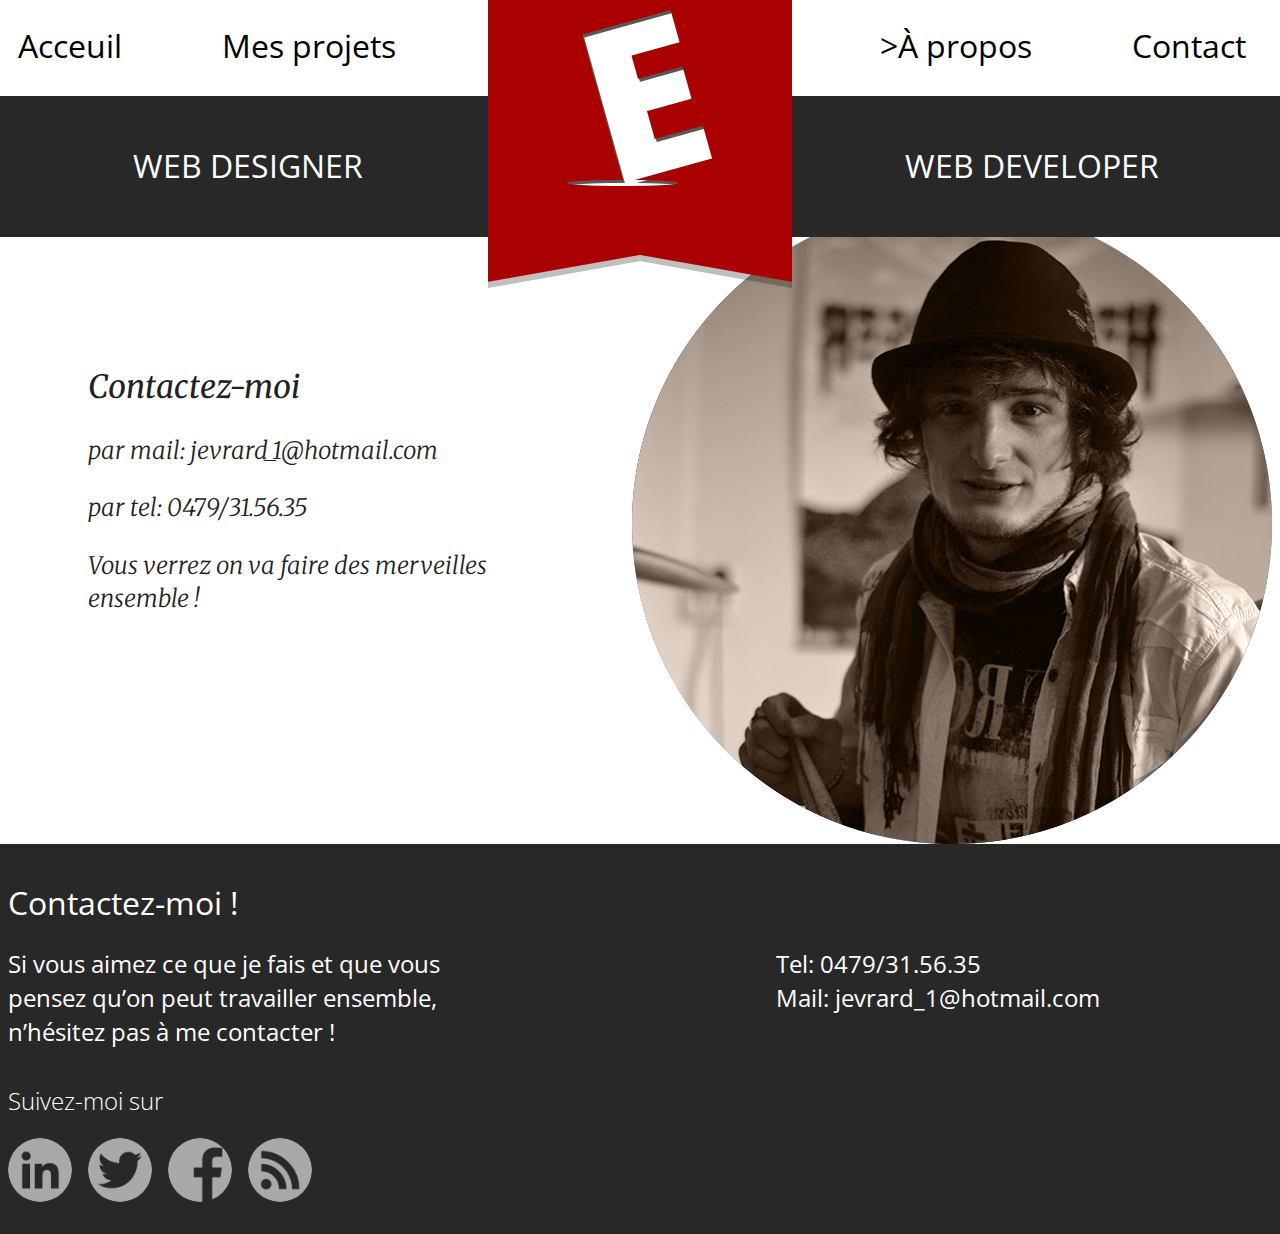
==== commit bd6335f7: "correction et adaptation des listes dans index.html partie projet" ====
--- a/html/contact.html
+++ b/html/contact.html
@@ -16,19 +16,20 @@
     <!--[if lt IE 7]>
         <p class="browsehappy">You are using an <strong>outdated</strong> browser. Please <a href="http://browsehappy.com/">upgrade your browser</a> to improve your experience.</p>
     <![endif]-->
-    <!-- thomas hupkens-->
-    <header class="home">
-        <div class="riban"><a  href="../index.html"><img src="../images/riban.png" alt="Jérémy Evrard"></a></div>
+    <!-- thomas hupkens thomas.hupkens@gmail.com-->
+       <header class="home">
+        <h1 class="riban"><a  href="../index.html"><img src="../images/riban.png" alt="Jérémy Evrard"></a></h1>
         <nav>
-            <ul>
-                <li><a href="../index.html">Acceuil</a></li>
-                <li><a href="../html/projets.html">Mes projets</a></li>
-                <li><a href="../html/propos.html">A propos</a></li>
-                <li><a href="../html/contact.html">Contact</a></li>
-            </ul>
+            <h1 class="hidden">menu de naviguation</h1>
+            <div class="listing">
+                <span class="menuLien"><a href="../index.html">Acceuil</a></span><!--
+                --><span class="menuLien"><a href="../html/projets.html">Mes projets</a></span><!--
+                --><span class="menuLien"><a href="../html/propos.html">>À propos</a></span><!--
+                --><span class="menuLien"><a href="../html/contact.html">Contact</a></span>
+            </div>
         </nav>
         <div class="banniere">
-            <ul >
+            <ul>
                 <li>WEB DESIGNER</li><!--
                 --><li>WEB DEVELOPER</li>
             </ul>
--- a/css/style.css
+++ b/css/style.css
@@ -588,29 +588,30 @@
   position: absolute;
   text-align: center;
   width: 100%;
-}
-/* line 59, ../scss/_header.scss */
+  margin: 0;
+}
+/* line 60, ../scss/_header.scss */
 .home .riban a {
   position: relative;
   display: block;
   width: 304px;
   margin: auto;
   z-index: 2;
-  top: -8em;
+  top: -4em;
   -moz-transition-duration: 0.5s;
   -o-transition-duration: 0.5s;
   -webkit-transition-duration: 0.5s;
   transition-duration: 0.5s;
 }
-/* line 67, ../scss/_header.scss */
+/* line 68, ../scss/_header.scss */
 .home .riban a:hover {
   top: 0;
 }
-/* line 71, ../scss/_header.scss */
+/* line 72, ../scss/_header.scss */
 .home .riban img {
   width: 100%;
 }
-/* line 75, ../scss/_header.scss */
+/* line 76, ../scss/_header.scss */
 .home .riban + nav {
   position: relative;
   top: 0;
@@ -618,13 +619,12 @@
   background-color: white;
   height: 6em;
 }
-/* line 81, ../scss/_header.scss */
-.home .riban + nav li {
-  list-style-type: none;
+/* line 82, ../scss/_header.scss */
+.home .riban + nav span {
   display: inline-block;
 }
-/* line 83, ../scss/_header.scss */
-.home .riban + nav li a {
+/* line 84, ../scss/_header.scss */
+.home .riban + nav span a {
   color: black;
   font-size: 2em;
   text-decoration: none;
@@ -637,38 +637,38 @@
   position: relative;
   z-index: 3;
 }
-/* line 93, ../scss/_header.scss */
-.home .riban + nav li a:hover {
+/* line 94, ../scss/_header.scss */
+.home .riban + nav span a:hover {
   border-bottom: 0.16em solid #aa0202;
   color: #aa0202;
 }
-/* line 100, ../scss/_header.scss */
-.home .riban + nav li:nth-child(3) a {
+/* line 101, ../scss/_header.scss */
+.home .riban + nav span:nth-child(3) a {
   margin-left: 384px;
 }
-/* line 103, ../scss/_header.scss */
-.home .riban + nav li:nth-last-child(n+2) a {
+/* line 104, ../scss/_header.scss */
+.home .riban + nav span:nth-last-child(n+2) a {
   margin-right: 80px;
 }
-/* line 107, ../scss/_header.scss */
-.home .riban + nav ul {
+/* line 108, ../scss/_header.scss */
+.home .riban + nav .listing {
   width: 1264px;
   margin: auto;
 }
 
-/* line 151, ../scss/_header.scss */
+/* line 152, ../scss/_header.scss */
 .banniere {
   width: 100%;
   position: relative;
   color: white;
   background-color: #282828;
 }
-/* line 156, ../scss/_header.scss */
+/* line 157, ../scss/_header.scss */
 .banniere ul {
   width: 1264px;
   margin: auto;
 }
-/* line 158, ../scss/_header.scss */
+/* line 159, ../scss/_header.scss */
 .banniere ul li {
   list-style-type: none;
   display: inline-block;
@@ -677,7 +677,7 @@
   font-size: 2em;
   text-align: center;
 }
-/* line 165, ../scss/_header.scss */
+/* line 166, ../scss/_header.scss */
 .banniere ul li + li {
   margin-left: 304px;
 }
@@ -831,7 +831,7 @@
   box-shadow: 0px 0px 15px 0 rgba(1, 1, 1, 0.5);
 }
 /* line 28, ../scss/_projetSection.scss */
-.projSlider ul {
+.projSlider .conteneur {
   width: 300%;
   position: absolute;
   top: 0;
@@ -850,14 +850,14 @@
   animation-timing-function: ease-in-out;
 }
 /* line 38, ../scss/_projetSection.scss */
-.projSlider li {
+.projSlider article {
   width: 33.333333333%;
   list-style-type: none;
   display: inline-block;
   position: relative;
 }
 /* line 42, ../scss/_projetSection.scss */
-.projSlider li:hover .info {
+.projSlider article:hover .info {
   opacity: 1;
 }
 /* line 46, ../scss/_projetSection.scss */
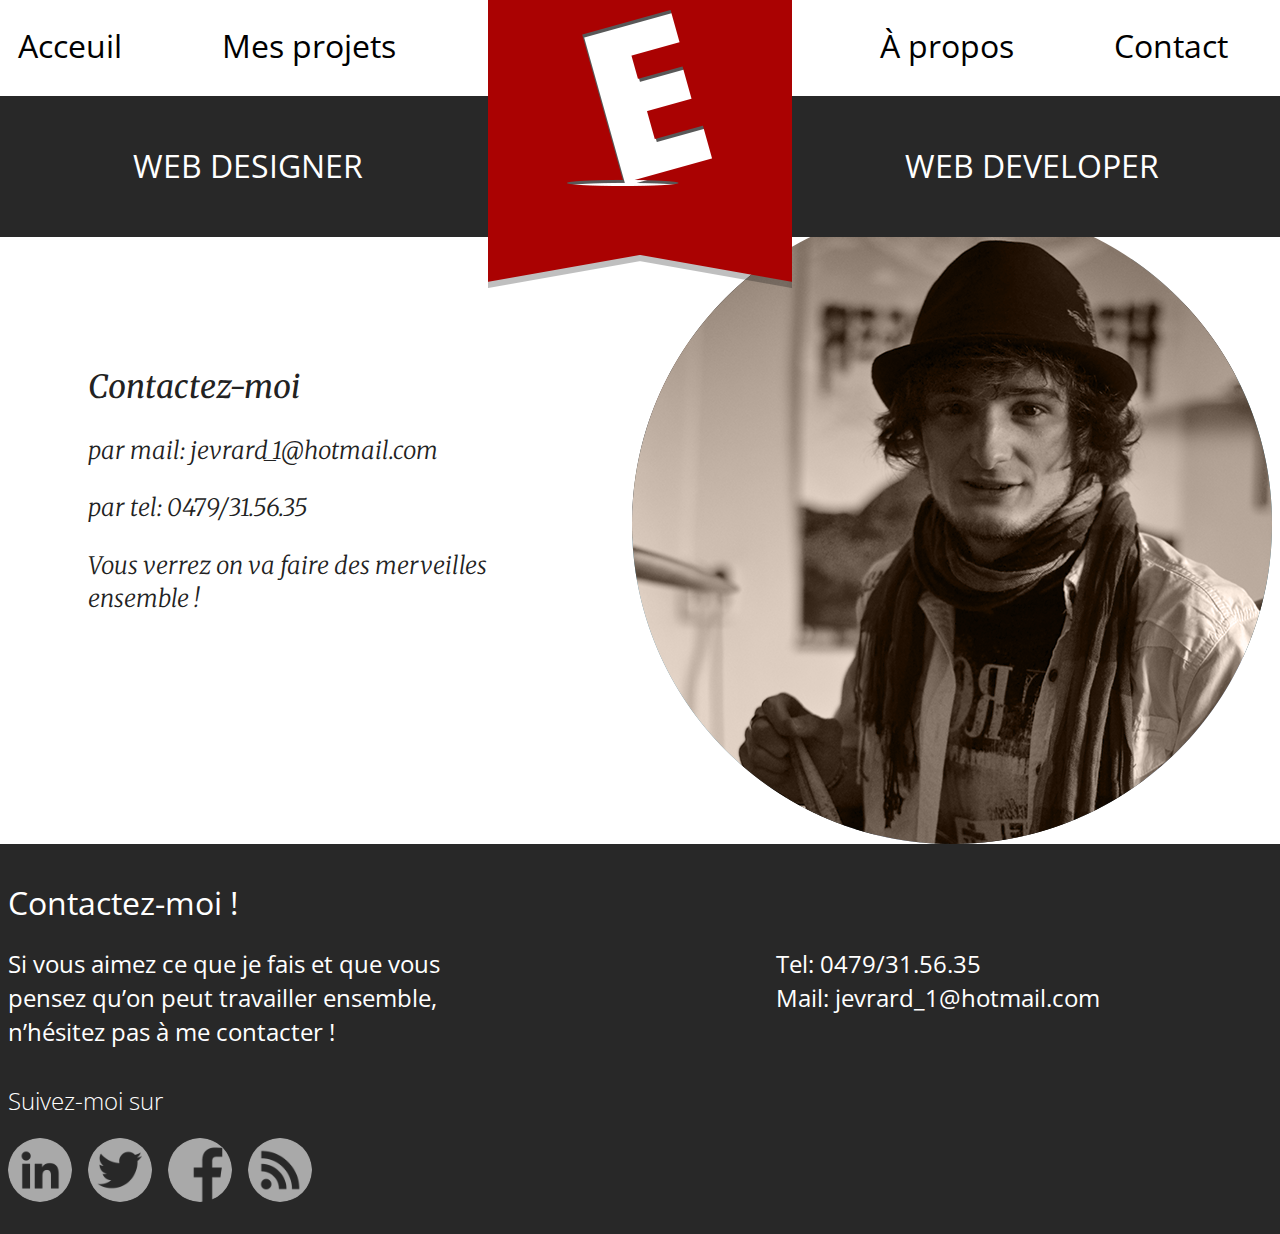
==== commit a2f062c4: "slider remanié" ====
--- a/html/contact.html
+++ b/html/contact.html
@@ -24,7 +24,7 @@
             <div class="listing">
                 <span class="menuLien"><a href="../index.html">Acceuil</a></span><!--
                 --><span class="menuLien"><a href="../html/projets.html">Mes projets</a></span><!--
-                --><span class="menuLien"><a href="../html/propos.html">>À propos</a></span><!--
+                --><span class="menuLien"><a href="../html/propos.html">À propos</a></span><!--
                 --><span class="menuLien"><a href="../html/contact.html">Contact</a></span>
             </div>
         </nav>
--- a/css/style.css
+++ b/css/style.css
@@ -793,11 +793,6 @@
     /*troisième*/
   }
 }
-/* line 12, ../scss/_projetSection.scss */
-.projets {
-  width: 1264px;
-  margin: auto;
-}
 /* line 14, ../scss/_projetSection.scss */
 .projets > a {
   font-size: 1.5em;
@@ -821,33 +816,19 @@
 
 /* line 21, ../scss/_projetSection.scss */
 .projSlider {
-  width: 944px;
-  height: 708px;
-  margin: auto;
+  width: 100%;
   position: relative;
   overflow: hidden;
-  -moz-box-shadow: 0px 0px 15px 0 rgba(1, 1, 1, 0.5);
-  -webkit-box-shadow: 0px 0px 15px 0 rgba(1, 1, 1, 0.5);
-  box-shadow: 0px 0px 15px 0 rgba(1, 1, 1, 0.5);
-}
-/* line 28, ../scss/_projetSection.scss */
-.projSlider .conteneur {
-  width: 300%;
-  position: absolute;
-  top: 0;
-  left: 0;
-  -moz-animation-name: Autoslide;
-  -webkit-animation-name: Autoslide;
-  animation-name: Autoslide;
-  -moz-animation-duration: 30s;
-  -webkit-animation-duration: 30s;
-  animation-duration: 30s;
-  -moz-animation-iteration-count: infinite;
-  -webkit-animation-iteration-count: infinite;
-  animation-iteration-count: infinite;
-  -moz-animation-timing-function: ease-in-out;
-  -webkit-animation-timing-function: ease-in-out;
-  animation-timing-function: ease-in-out;
+  /*.conteneur{
+      width:300%;
+      position: absolute;
+      top:0;
+      left:0;
+      @include animation-name(Autoslide);
+      @include animation-duration(30s);
+      @include animation-iteration-count(infinite);
+      @include animation-timing-function(ease-in-out);
+  }*/
 }
 /* line 38, ../scss/_projetSection.scss */
 .projSlider article {
@@ -859,13 +840,15 @@
 /* line 42, ../scss/_projetSection.scss */
 .projSlider article:hover .info {
   opacity: 1;
-}
-/* line 46, ../scss/_projetSection.scss */
+  background-color: rgba(1, 1, 1, 0.5);
+  top: 0;
+}
+/* line 48, ../scss/_projetSection.scss */
 .projSlider img {
   max-width: 100%;
 }
 
-/* line 51, ../scss/_projetSection.scss */
+/* line 53, ../scss/_projetSection.scss */
 .info {
   -moz-box-sizing: border-box;
   -webkit-box-sizing: border-box;
@@ -882,14 +865,10 @@
   transition-duration: 0.5s;
   display: block;
   left: 0;
-  top: 0;
-  padding: 3em 1em 0;
-}
-/* line 67, ../scss/_projetSection.scss */
-.info p {
-  width: 624px;
-}
-/* line 70, ../scss/_projetSection.scss */
+  top: -16em;
+  padding: 1em;
+}
+/* line 72, ../scss/_projetSection.scss */
 .info a {
   display: block;
   background-color: rgba(170, 2, 2, 0.5);
@@ -909,14 +888,15 @@
 .info a:hover {
   background-color: #aa0202;
 }
-/* line 76, ../scss/_projetSection.scss */
+/* line 78, ../scss/_projetSection.scss */
 .info a + a {
   margin-right: 16px;
 }
-/* line 79, ../scss/_projetSection.scss */
+/* line 81, ../scss/_projetSection.scss */
 .info:hover {
   background-color: rgba(1, 1, 1, 0.5);
   opacity: 1;
+  top: 0;
 }
 
 /* line 1, ../scss/_lastSearch.scss */
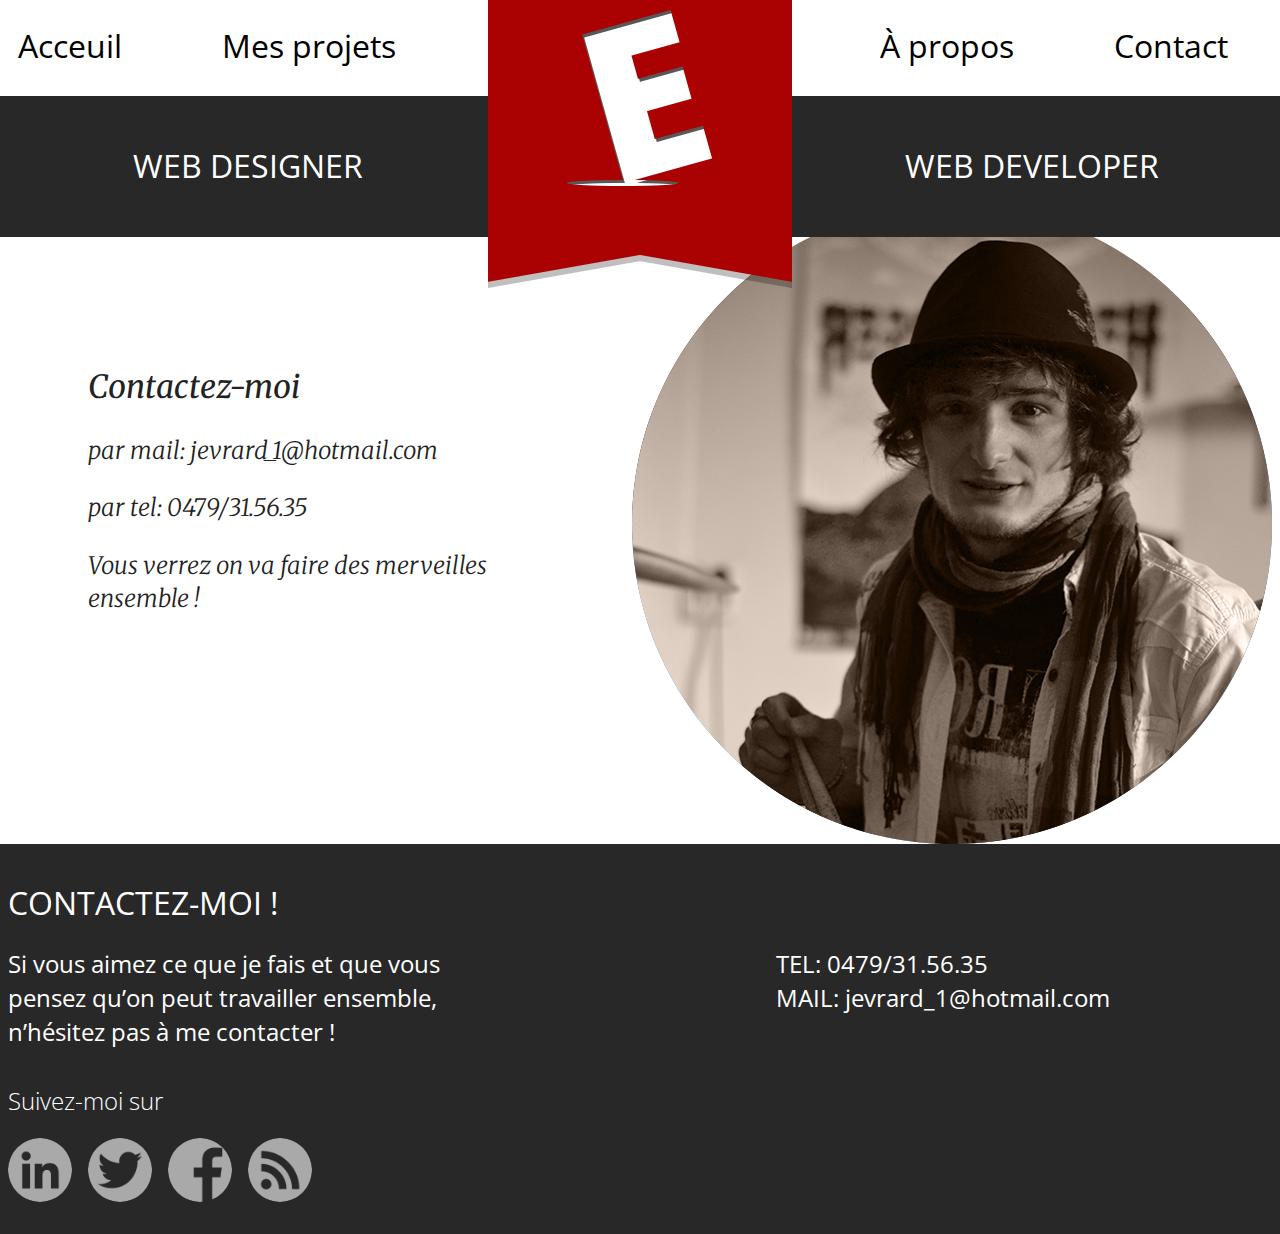
==== commit b535e004: "modification des boites dans la partie projet" ====
--- a/html/contact.html
+++ b/html/contact.html
@@ -47,11 +47,11 @@
     </section>
     <footer>
         <section class="contact">
-            <h1>Contactez-moi !</h1>
+            <h1>CONTACTEZ-MOI !</h1>
             <p>Si vous aimez ce que je fais et que vous pensez qu’on peut travailler ensemble, n’hésitez pas à me contacter !</p>
             <section class="coordonnee">
-                <p>Tel: 0479/31.56.35</p>
-                <p>Mail: jevrard_1@hotmail.com</p>
+                <p>TEL: 0479/31.56.35</p>
+                <p>MAIL: jevrard_1@hotmail.com</p>
             </section>
             <h2>Suivez-moi sur</h2>
             <ul>
--- a/css/style.css
+++ b/css/style.css
@@ -1028,7 +1028,6 @@
 }
 /* line 21, ../scss/_listProjet.scss */
 .Projets > section section {
-  background-color: rgba(1, 1, 1, 0.1);
   padding: 0 16px 16px;
   float: left;
   width: 624px;
@@ -1060,7 +1059,7 @@
 /* line 41, ../scss/_listProjet.scss */
 .Projets > section img {
   max-width: 100%;
-  max-height: 20em;
+  max-height: 30em;
   display: block;
   margin: auto;
 }
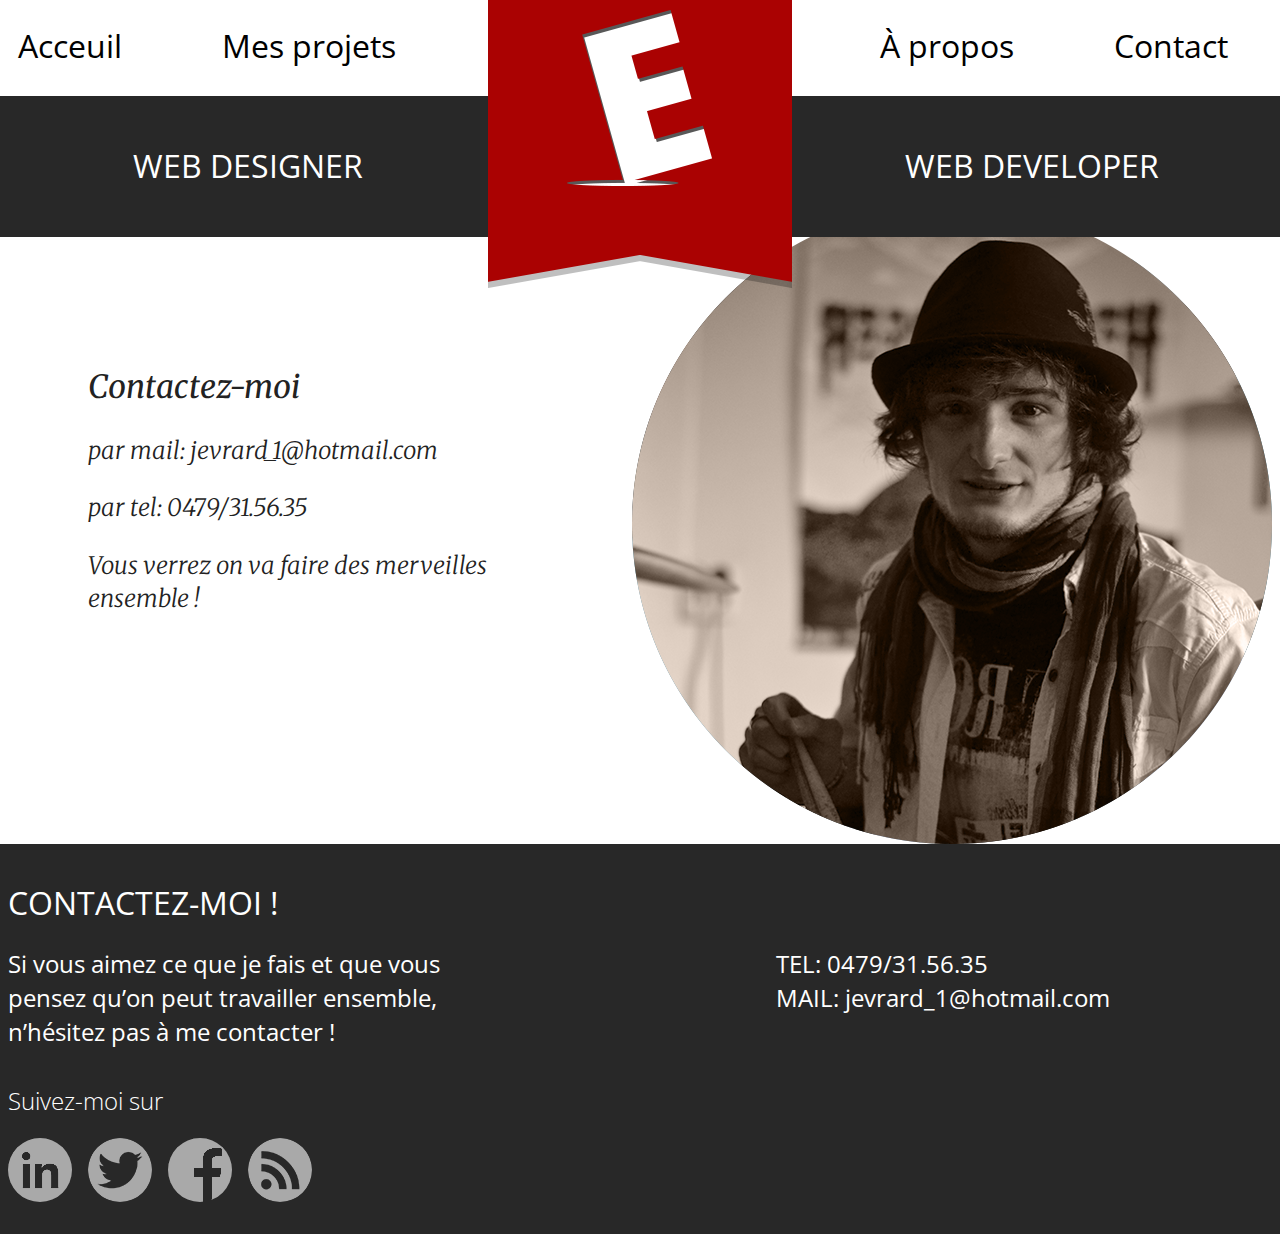
==== commit 9ebb0db3: "changement page projet" ====
--- a/html/contact.html
+++ b/html/contact.html
@@ -54,11 +54,11 @@
                 <p>MAIL: jevrard_1@hotmail.com</p>
             </section>
             <h2>Suivez-moi sur</h2>
-            <ul>
-                <li><a href="#"><img src="../images/LinkedinIcon.png" alt="Linkedin"></a></li><!--
-                --><li><a href="#"><img src="../images/logoTwitter.png" alt="Twitter"></a></li><!--
-                --><li><a href="#"><img src="../images/logoFacebook.png" alt="Facebook"></a></li><!--
-                --><li><a href="#"><img src="../images/logoRss.png" alt="Flux Rss"></a></li>
+                        <ul>
+                <li><a href="#" class="socialNetwork-Linkedin" title="Voir mon profil Linkedin">Linkedin</li><!--
+                --><li><a title="Voir mon profil Twitter" href="#" class="socialNetwork-Twitter">Twitter</a></li><!--
+                --><li><a title="Voir mon profil Facebook" href="#" class="socialNetwork-Facebook">Facebook</a></li><!--
+                --><li><a href="#" class="socialNetwork-Rss" title="Suivre mon contenu Rss">Rss</a></li>
             </ul>
         </section>
     </footer>
--- a/css/style.css
+++ b/css/style.css
@@ -441,6 +441,48 @@
 ________________________________________________________________________________
 
 */
+/* line 104, socialNetwork/*.png */
+.socialNetwork-sprite, .socialNetwork-Facebook, .socialNetwork-Linkedin, .socialNetwork-Rss, .socialNetwork-Twitter {
+  background-image: url('../images/socialNetwork-s904bc38bab.png');
+  background-repeat: no-repeat;
+}
+
+/* line 84, ../../../Program Files (x86)/Prepros/gems/gems/compass-core-1.0.0.alpha.19/stylesheets/compass/utilities/sprites/_base.scss */
+.socialNetwork-Facebook {
+  background-position: 0 0;
+}
+/* line 59, ../../../Program Files (x86)/Prepros/gems/gems/compass-core-1.0.0.alpha.19/stylesheets/compass/utilities/sprites/_base.scss */
+.socialNetwork-Facebook:hover, .socialNetwork-Facebook.Facebook-hover {
+  background-position: 0 -64px;
+}
+
+/* line 84, ../../../Program Files (x86)/Prepros/gems/gems/compass-core-1.0.0.alpha.19/stylesheets/compass/utilities/sprites/_base.scss */
+.socialNetwork-Linkedin {
+  background-position: 0 -128px;
+}
+/* line 59, ../../../Program Files (x86)/Prepros/gems/gems/compass-core-1.0.0.alpha.19/stylesheets/compass/utilities/sprites/_base.scss */
+.socialNetwork-Linkedin:hover, .socialNetwork-Linkedin.Linkedin-hover {
+  background-position: 0 -192px;
+}
+
+/* line 84, ../../../Program Files (x86)/Prepros/gems/gems/compass-core-1.0.0.alpha.19/stylesheets/compass/utilities/sprites/_base.scss */
+.socialNetwork-Rss {
+  background-position: 0 -256px;
+}
+/* line 59, ../../../Program Files (x86)/Prepros/gems/gems/compass-core-1.0.0.alpha.19/stylesheets/compass/utilities/sprites/_base.scss */
+.socialNetwork-Rss:hover, .socialNetwork-Rss.Rss-hover {
+  background-position: 0 -320px;
+}
+
+/* line 84, ../../../Program Files (x86)/Prepros/gems/gems/compass-core-1.0.0.alpha.19/stylesheets/compass/utilities/sprites/_base.scss */
+.socialNetwork-Twitter {
+  background-position: 0 -384px;
+}
+/* line 59, ../../../Program Files (x86)/Prepros/gems/gems/compass-core-1.0.0.alpha.19/stylesheets/compass/utilities/sprites/_base.scss */
+.socialNetwork-Twitter:hover, .socialNetwork-Twitter.Twitter-hover {
+  background-position: 0 -448px;
+}
+
 /*@for $i from 1 through $ncol{
     $col-$i : $i * $col + ($i - 1) * $gutter;
 }*/
@@ -793,7 +835,11 @@
     /*troisième*/
   }
 }
-/* line 14, ../scss/_projetSection.scss */
+/* line 12, ../scss/_projetSection.scss */
+.projets {
+  margin-top: 3em;
+}
+/* line 15, ../scss/_projetSection.scss */
 .projets > a {
   font-size: 1.5em;
   width: 944px;
@@ -807,14 +853,14 @@
   padding: 1em 0;
   text-align: center;
   text-decoration: none;
-  margin: 1em auto;
+  margin: 1em auto 4em;
 }
 /* line 35, ../scss/_mixin.scss */
 .projets > a:hover {
   background-color: #aa0202;
 }
 
-/* line 21, ../scss/_projetSection.scss */
+/* line 22, ../scss/_projetSection.scss */
 .projSlider {
   width: 100%;
   position: relative;
@@ -830,25 +876,25 @@
       @include animation-timing-function(ease-in-out);
   }*/
 }
-/* line 38, ../scss/_projetSection.scss */
+/* line 39, ../scss/_projetSection.scss */
 .projSlider article {
   width: 33.333333333%;
   list-style-type: none;
   display: inline-block;
   position: relative;
 }
-/* line 42, ../scss/_projetSection.scss */
+/* line 43, ../scss/_projetSection.scss */
 .projSlider article:hover .info {
   opacity: 1;
   background-color: rgba(1, 1, 1, 0.5);
   top: 0;
 }
-/* line 48, ../scss/_projetSection.scss */
+/* line 49, ../scss/_projetSection.scss */
 .projSlider img {
   max-width: 100%;
 }
 
-/* line 53, ../scss/_projetSection.scss */
+/* line 54, ../scss/_projetSection.scss */
 .info {
   -moz-box-sizing: border-box;
   -webkit-box-sizing: border-box;
@@ -868,7 +914,7 @@
   top: -16em;
   padding: 1em;
 }
-/* line 72, ../scss/_projetSection.scss */
+/* line 73, ../scss/_projetSection.scss */
 .info a {
   display: block;
   background-color: rgba(170, 2, 2, 0.5);
@@ -888,11 +934,11 @@
 .info a:hover {
   background-color: #aa0202;
 }
-/* line 78, ../scss/_projetSection.scss */
+/* line 79, ../scss/_projetSection.scss */
 .info a + a {
   margin-right: 16px;
 }
-/* line 81, ../scss/_projetSection.scss */
+/* line 82, ../scss/_projetSection.scss */
 .info:hover {
   background-color: rgba(1, 1, 1, 0.5);
   opacity: 1;
@@ -970,30 +1016,30 @@
   width: 624px;
   padding-bottom: 2em;
 }
-/* line 32, ../scss/_footer.scss */
-.contact ul li {
+/* line 34, ../scss/_footer.scss */
+.contact li {
   list-style-type: none;
   display: inline-block;
 }
-/* line 34, ../scss/_footer.scss */
-.contact ul li img {
+/* line 36, ../scss/_footer.scss */
+.contact li a {
   width: 64px;
+  height: 64px;
   border-radius: 32px;
   opacity: 0.6;
   -moz-transition-duration: 0.2s;
   -o-transition-duration: 0.2s;
   -webkit-transition-duration: 0.2s;
   transition-duration: 0.2s;
-}
-/* line 39, ../scss/_footer.scss */
-.contact ul li img:hover {
+  display: block;
+  text-indent: -9999px;
+}
+/* line 45, ../scss/_footer.scss */
+.contact li a:hover {
   opacity: 1;
-  -moz-box-shadow: 0 0 5px 5px rgba(255, 255, 255, 0.5);
-  -webkit-box-shadow: 0 0 5px 5px rgba(255, 255, 255, 0.5);
-  box-shadow: 0 0 5px 5px rgba(255, 255, 255, 0.5);
-}
-/* line 46, ../scss/_footer.scss */
-.contact ul li + li {
+}
+/* line 51, ../scss/_footer.scss */
+.contact li + li {
   margin-left: 16px;
 }
 
@@ -1030,8 +1076,8 @@
 .Projets > section section {
   padding: 0 16px 16px;
   float: left;
-  width: 624px;
-  margin-bottom: 1em;
+  width: 608px;
+  margin: 0 16px 1em 0;
   -moz-box-sizing: border-box;
   -webkit-box-sizing: border-box;
   box-sizing: border-box;
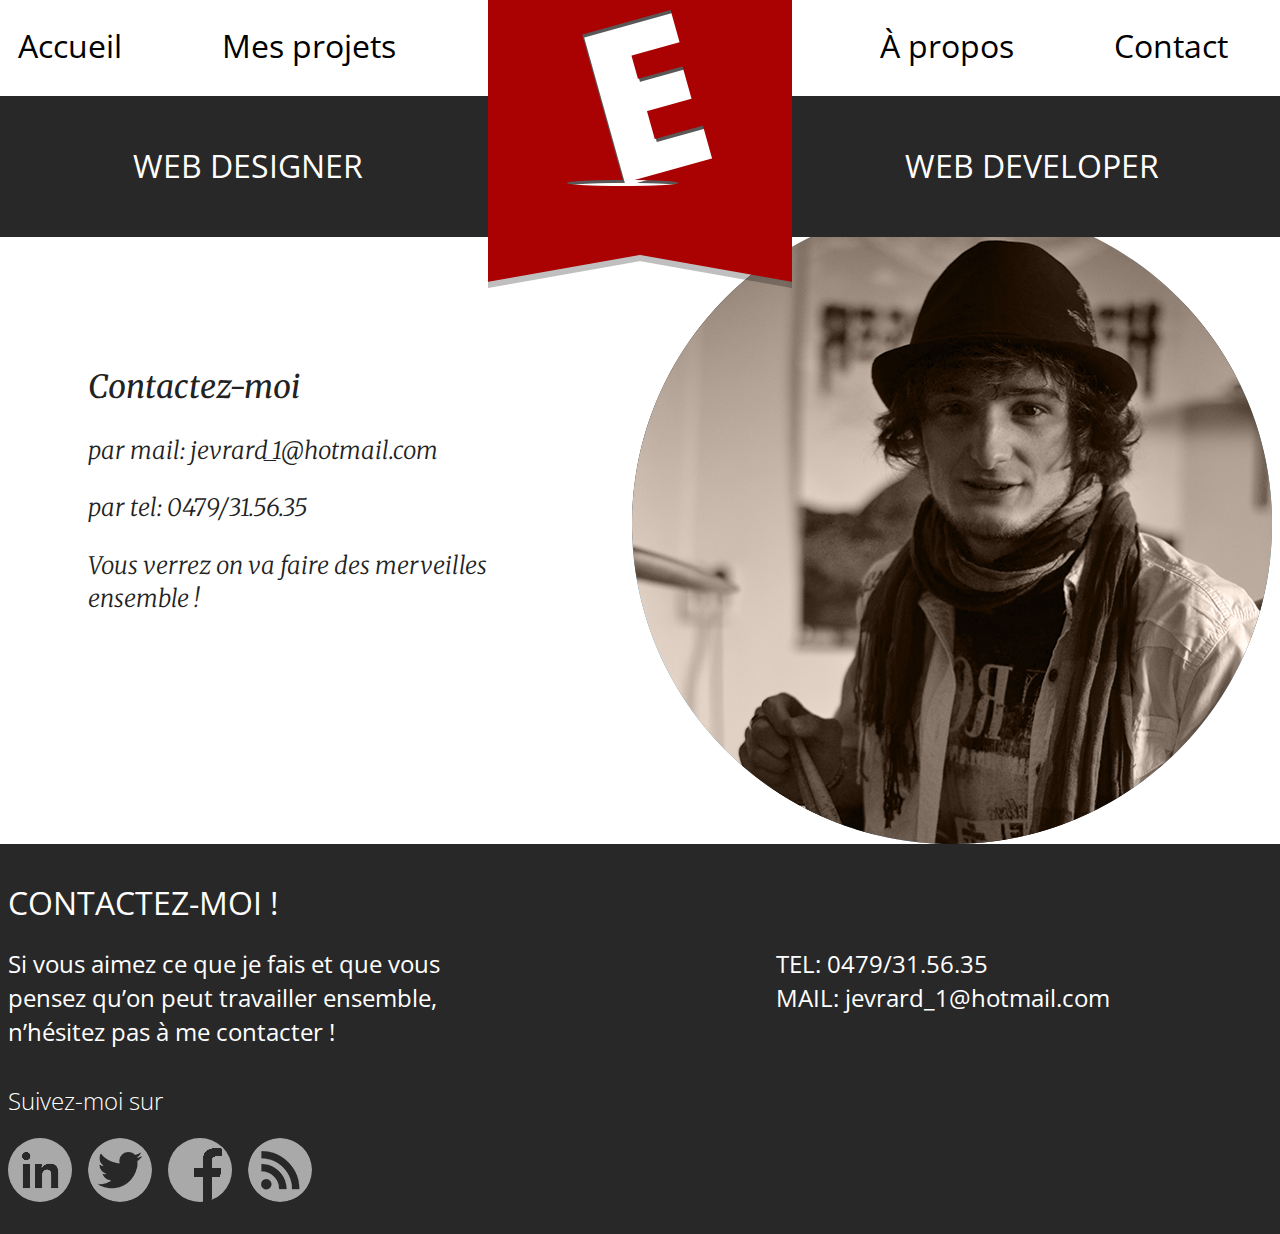
==== commit d8b62ed9: "correction faute orthographe" ====
--- a/html/contact.html
+++ b/html/contact.html
@@ -22,7 +22,7 @@
         <nav>
             <h1 class="hidden">menu de naviguation</h1>
             <div class="listing">
-                <span class="menuLien"><a href="../index.html">Acceuil</a></span><!--
+                <span class="menuLien"><a href="../index.html">Accueil</a></span><!--
                 --><span class="menuLien"><a href="../html/projets.html">Mes projets</a></span><!--
                 --><span class="menuLien"><a href="../html/propos.html">À propos</a></span><!--
                 --><span class="menuLien"><a href="../html/contact.html">Contact</a></span>
--- a/css/style.css
+++ b/css/style.css
@@ -447,38 +447,38 @@
   background-repeat: no-repeat;
 }
 
-/* line 84, ../../../Program Files (x86)/Prepros/gems/gems/compass-core-1.0.0.alpha.19/stylesheets/compass/utilities/sprites/_base.scss */
+/* line 84, ../../../../../../../Applications/CodeKit.app/Contents/Resources/engines/compass/compass-core/stylesheets/compass/utilities/sprites/_base.scss */
 .socialNetwork-Facebook {
   background-position: 0 0;
 }
-/* line 59, ../../../Program Files (x86)/Prepros/gems/gems/compass-core-1.0.0.alpha.19/stylesheets/compass/utilities/sprites/_base.scss */
+/* line 59, ../../../../../../../Applications/CodeKit.app/Contents/Resources/engines/compass/compass-core/stylesheets/compass/utilities/sprites/_base.scss */
 .socialNetwork-Facebook:hover, .socialNetwork-Facebook.Facebook-hover {
   background-position: 0 -64px;
 }
 
-/* line 84, ../../../Program Files (x86)/Prepros/gems/gems/compass-core-1.0.0.alpha.19/stylesheets/compass/utilities/sprites/_base.scss */
+/* line 84, ../../../../../../../Applications/CodeKit.app/Contents/Resources/engines/compass/compass-core/stylesheets/compass/utilities/sprites/_base.scss */
 .socialNetwork-Linkedin {
   background-position: 0 -128px;
 }
-/* line 59, ../../../Program Files (x86)/Prepros/gems/gems/compass-core-1.0.0.alpha.19/stylesheets/compass/utilities/sprites/_base.scss */
+/* line 59, ../../../../../../../Applications/CodeKit.app/Contents/Resources/engines/compass/compass-core/stylesheets/compass/utilities/sprites/_base.scss */
 .socialNetwork-Linkedin:hover, .socialNetwork-Linkedin.Linkedin-hover {
   background-position: 0 -192px;
 }
 
-/* line 84, ../../../Program Files (x86)/Prepros/gems/gems/compass-core-1.0.0.alpha.19/stylesheets/compass/utilities/sprites/_base.scss */
+/* line 84, ../../../../../../../Applications/CodeKit.app/Contents/Resources/engines/compass/compass-core/stylesheets/compass/utilities/sprites/_base.scss */
 .socialNetwork-Rss {
   background-position: 0 -256px;
 }
-/* line 59, ../../../Program Files (x86)/Prepros/gems/gems/compass-core-1.0.0.alpha.19/stylesheets/compass/utilities/sprites/_base.scss */
+/* line 59, ../../../../../../../Applications/CodeKit.app/Contents/Resources/engines/compass/compass-core/stylesheets/compass/utilities/sprites/_base.scss */
 .socialNetwork-Rss:hover, .socialNetwork-Rss.Rss-hover {
   background-position: 0 -320px;
 }
 
-/* line 84, ../../../Program Files (x86)/Prepros/gems/gems/compass-core-1.0.0.alpha.19/stylesheets/compass/utilities/sprites/_base.scss */
+/* line 84, ../../../../../../../Applications/CodeKit.app/Contents/Resources/engines/compass/compass-core/stylesheets/compass/utilities/sprites/_base.scss */
 .socialNetwork-Twitter {
   background-position: 0 -384px;
 }
-/* line 59, ../../../Program Files (x86)/Prepros/gems/gems/compass-core-1.0.0.alpha.19/stylesheets/compass/utilities/sprites/_base.scss */
+/* line 59, ../../../../../../../Applications/CodeKit.app/Contents/Resources/engines/compass/compass-core/stylesheets/compass/utilities/sprites/_base.scss */
 .socialNetwork-Twitter:hover, .socialNetwork-Twitter.Twitter-hover {
   background-position: 0 -448px;
 }
@@ -1151,6 +1151,62 @@
   padding: 0px;
 }
 
+/* line 1, ../scss/_viewProjet.scss */
+.articleProjet {
+  width: 1264px;
+  margin: auto;
+}
+/* line 3, ../scss/_viewProjet.scss */
+.articleProjet h2 {
+  font-family: 'merryWeather', serif;
+  font-size: 2em;
+  margin-bottom: 0.66em;
+}
+/* line 8, ../scss/_viewProjet.scss */
+.articleProjet p {
+  font-size: 1.5em;
+}
+
+/* line 10, ../scss/_mixin.scss */
+.intro:after {
+  content: '';
+  display: block;
+  clear: both;
+}
+/* line 15, ../scss/_viewProjet.scss */
+.intro figure {
+  margin-top: 2em;
+  width: 624px;
+  float: left;
+  display: block;
+  margin-right: 16px;
+}
+/* line 22, ../scss/_viewProjet.scss */
+.intro figure img {
+  width: 100%;
+}
+/* line 26, ../scss/_viewProjet.scss */
+.intro h2 {
+  font-size: 3em;
+  text-align: center;
+  width: 624px;
+  float: left;
+}
+/* line 32, ../scss/_viewProjet.scss */
+.intro p {
+  width: 624px;
+  font-size: 1.5em;
+  margin-bottom: 3em;
+  float: left;
+}
+
+/* line 39, ../scss/_viewProjet.scss */
+.fonctionalite, .responsive {
+  width: 944px;
+  margin: auto;
+  margin-bottom: 4em;
+}
+
 /* line 1, ../scss/_aboutMe.scss */
 .about {
   margin: 2em auto;
